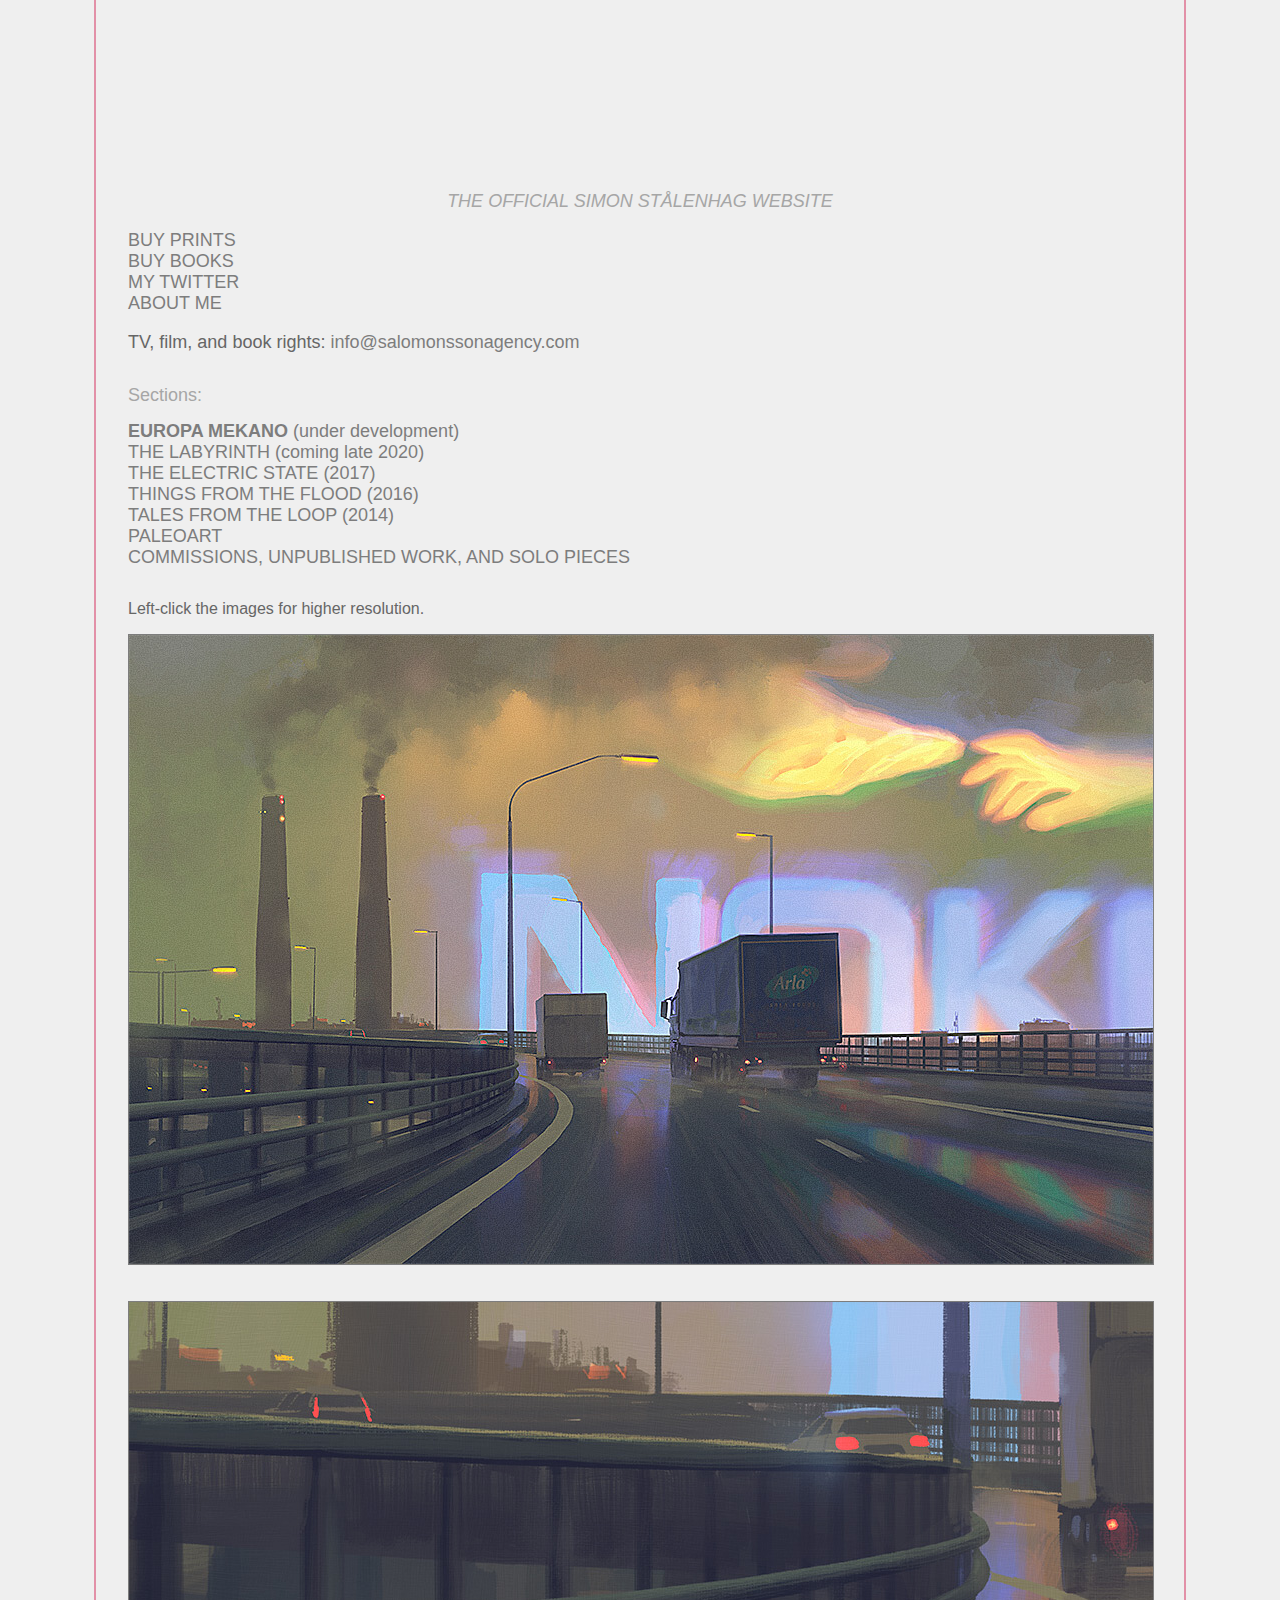
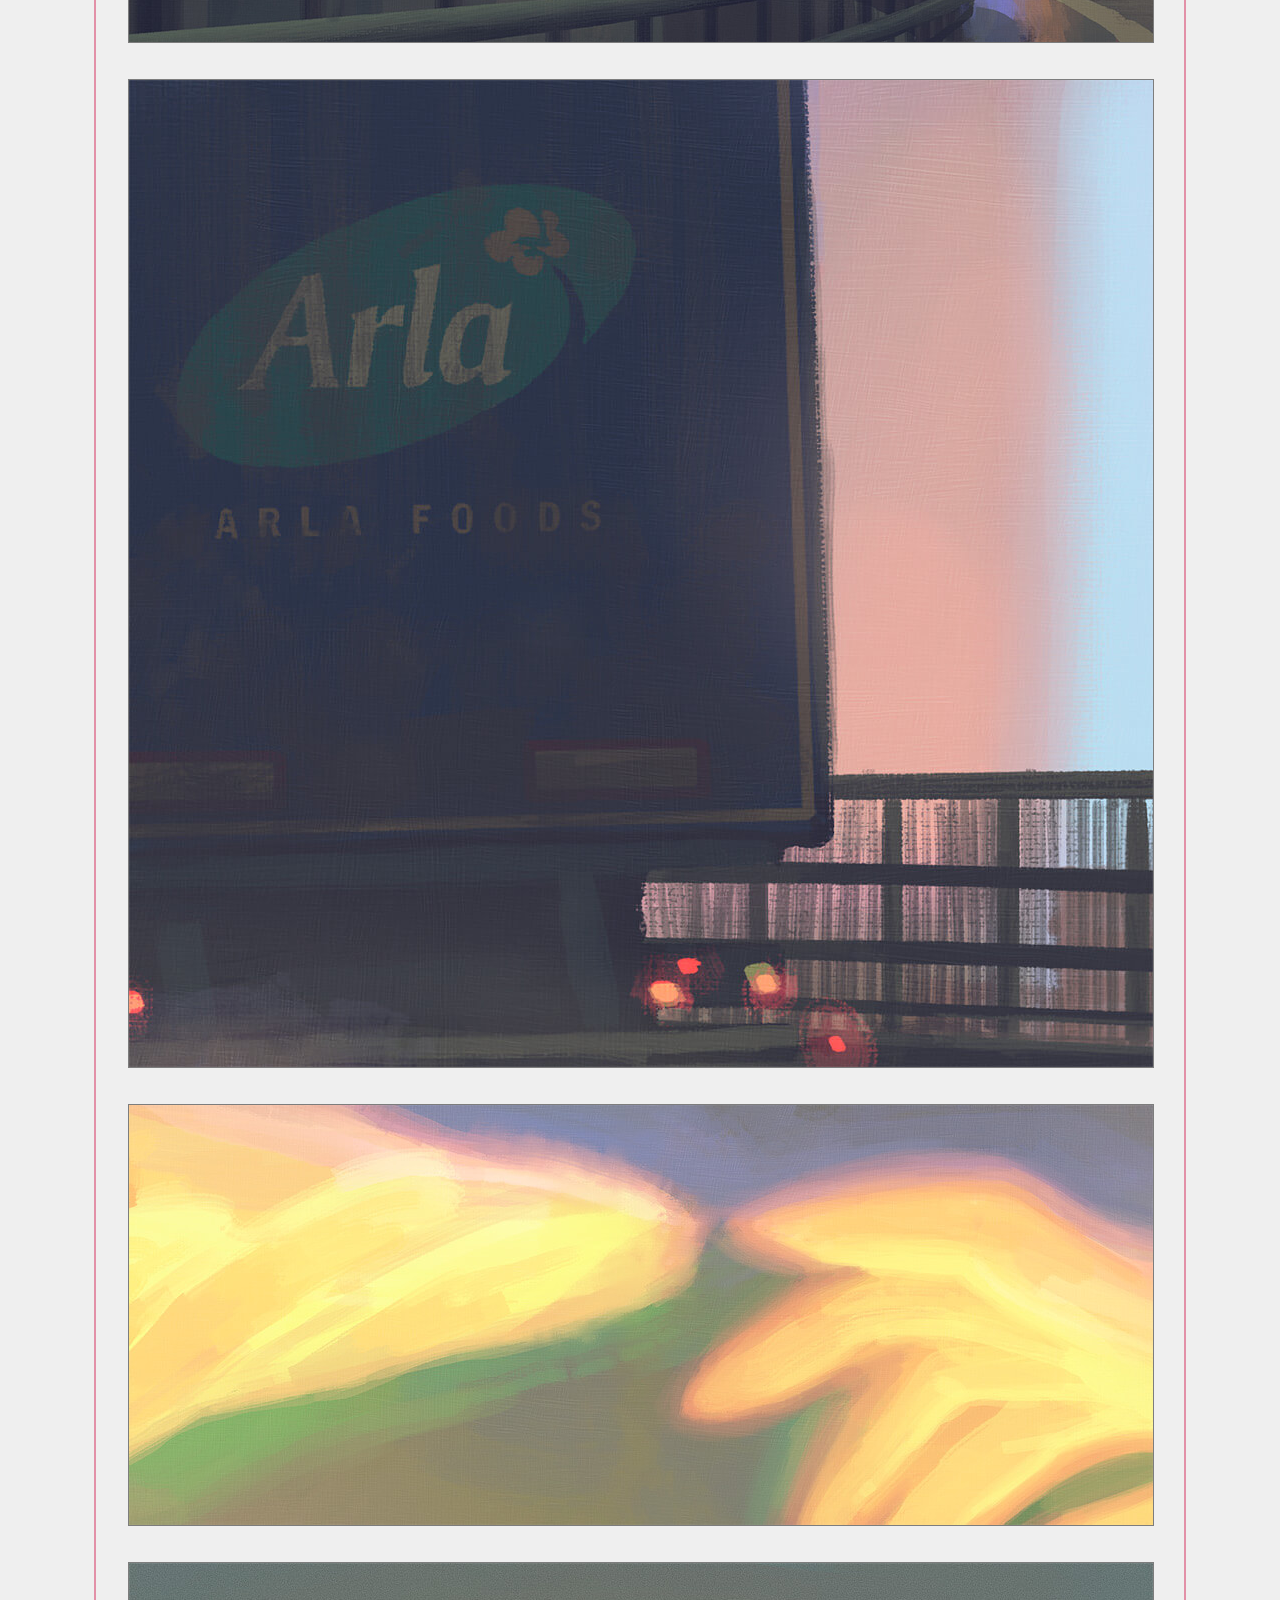
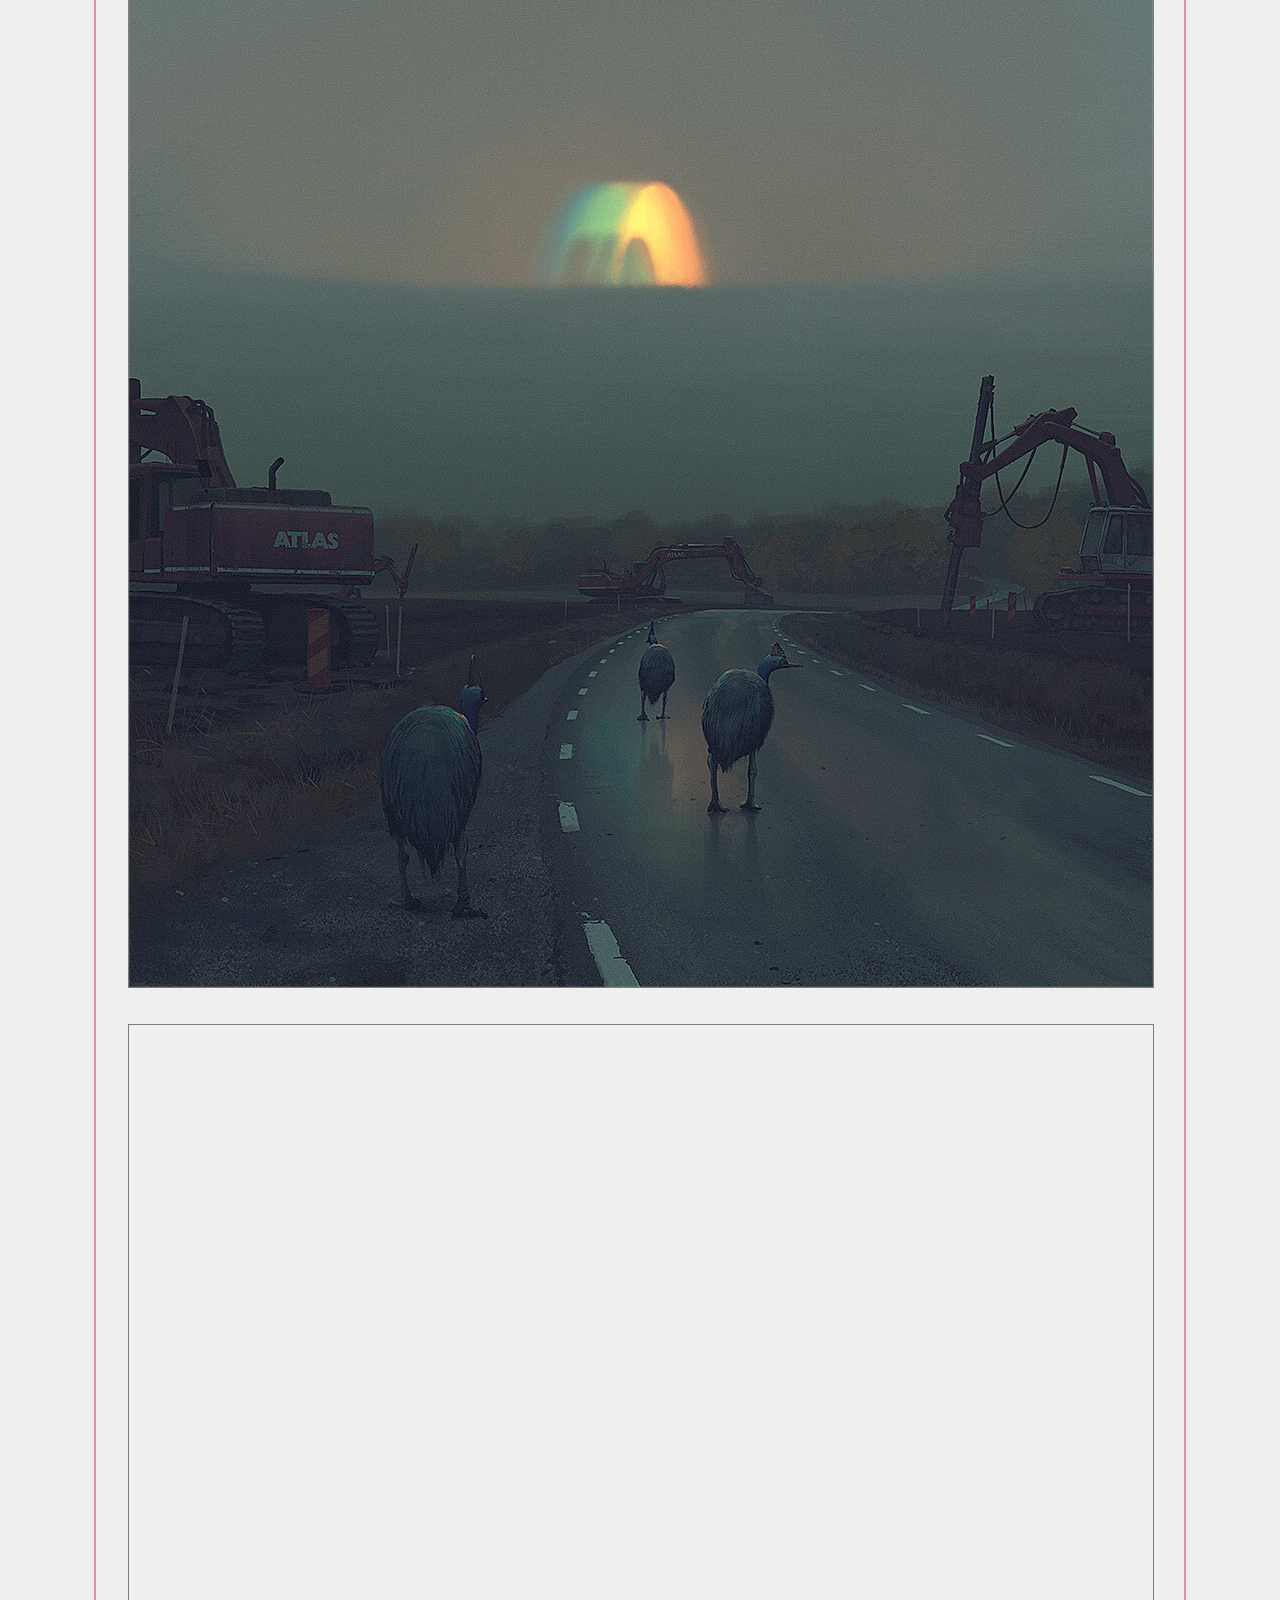
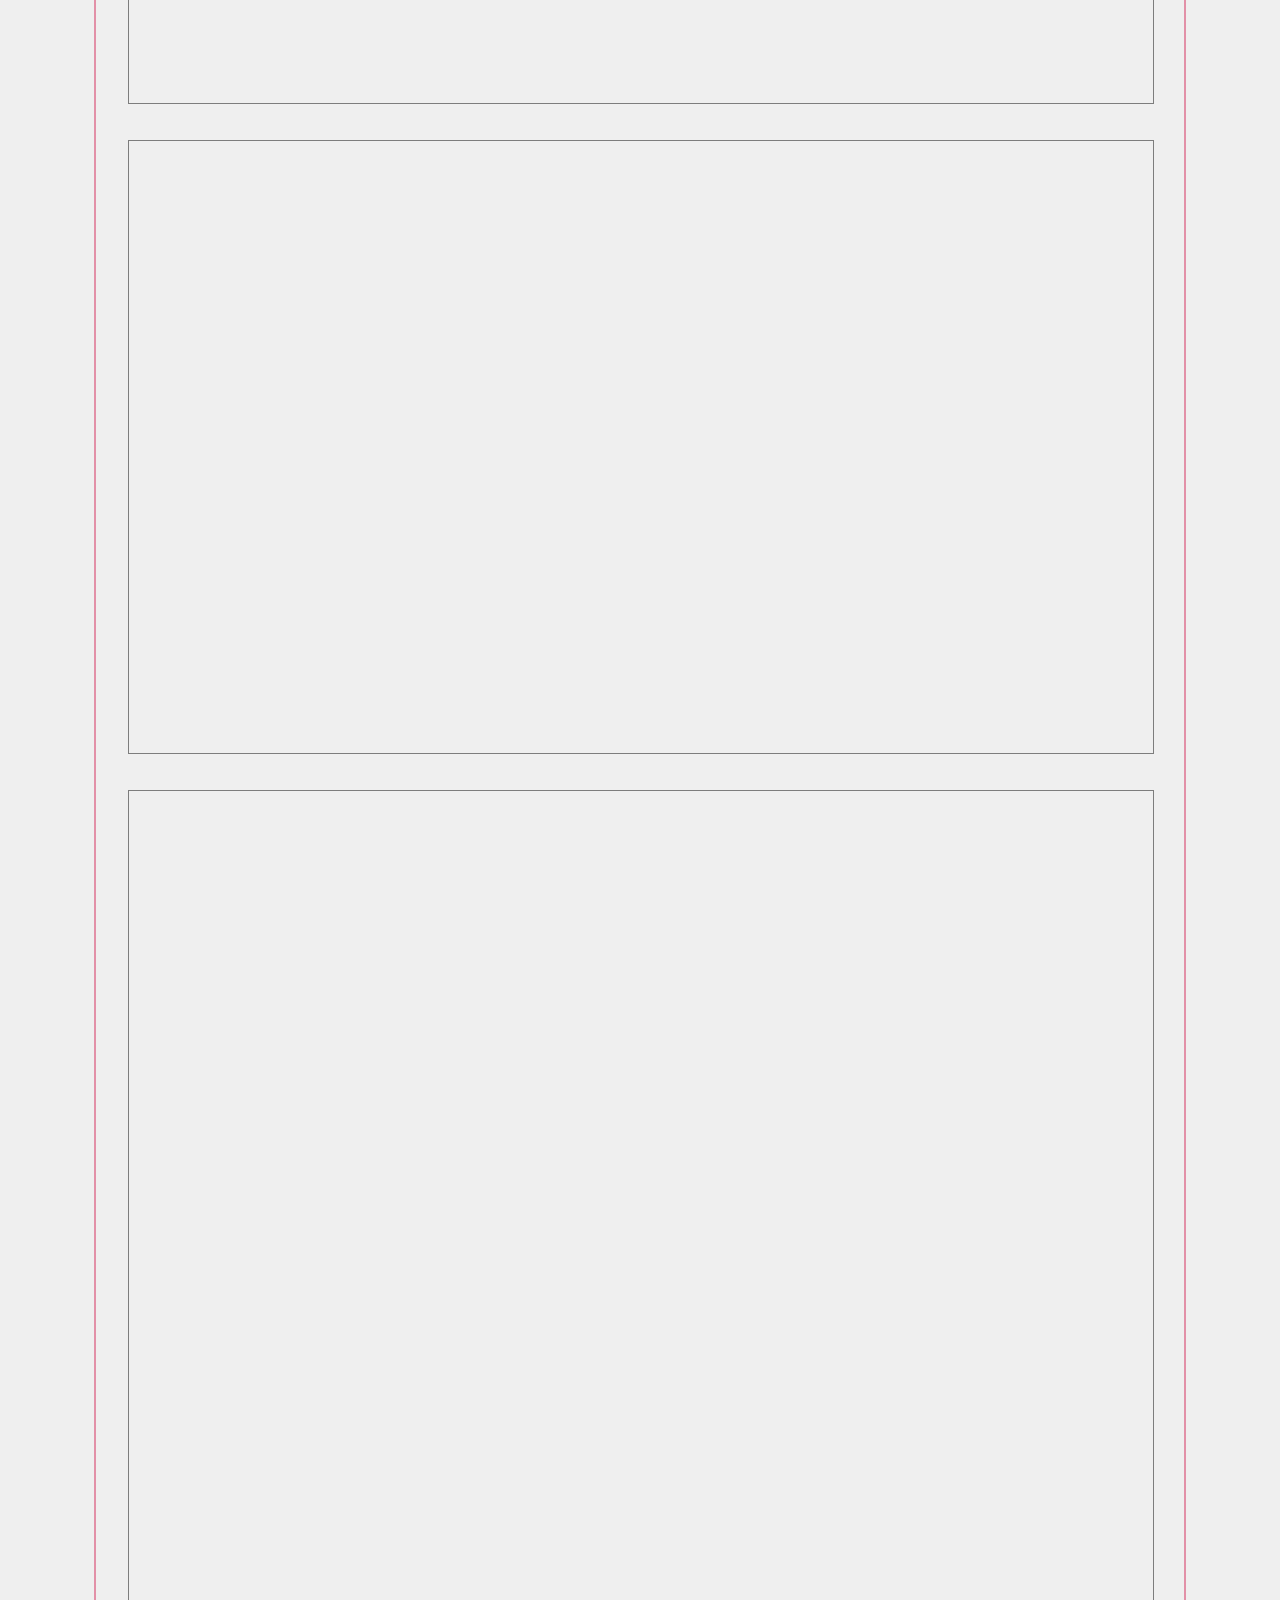
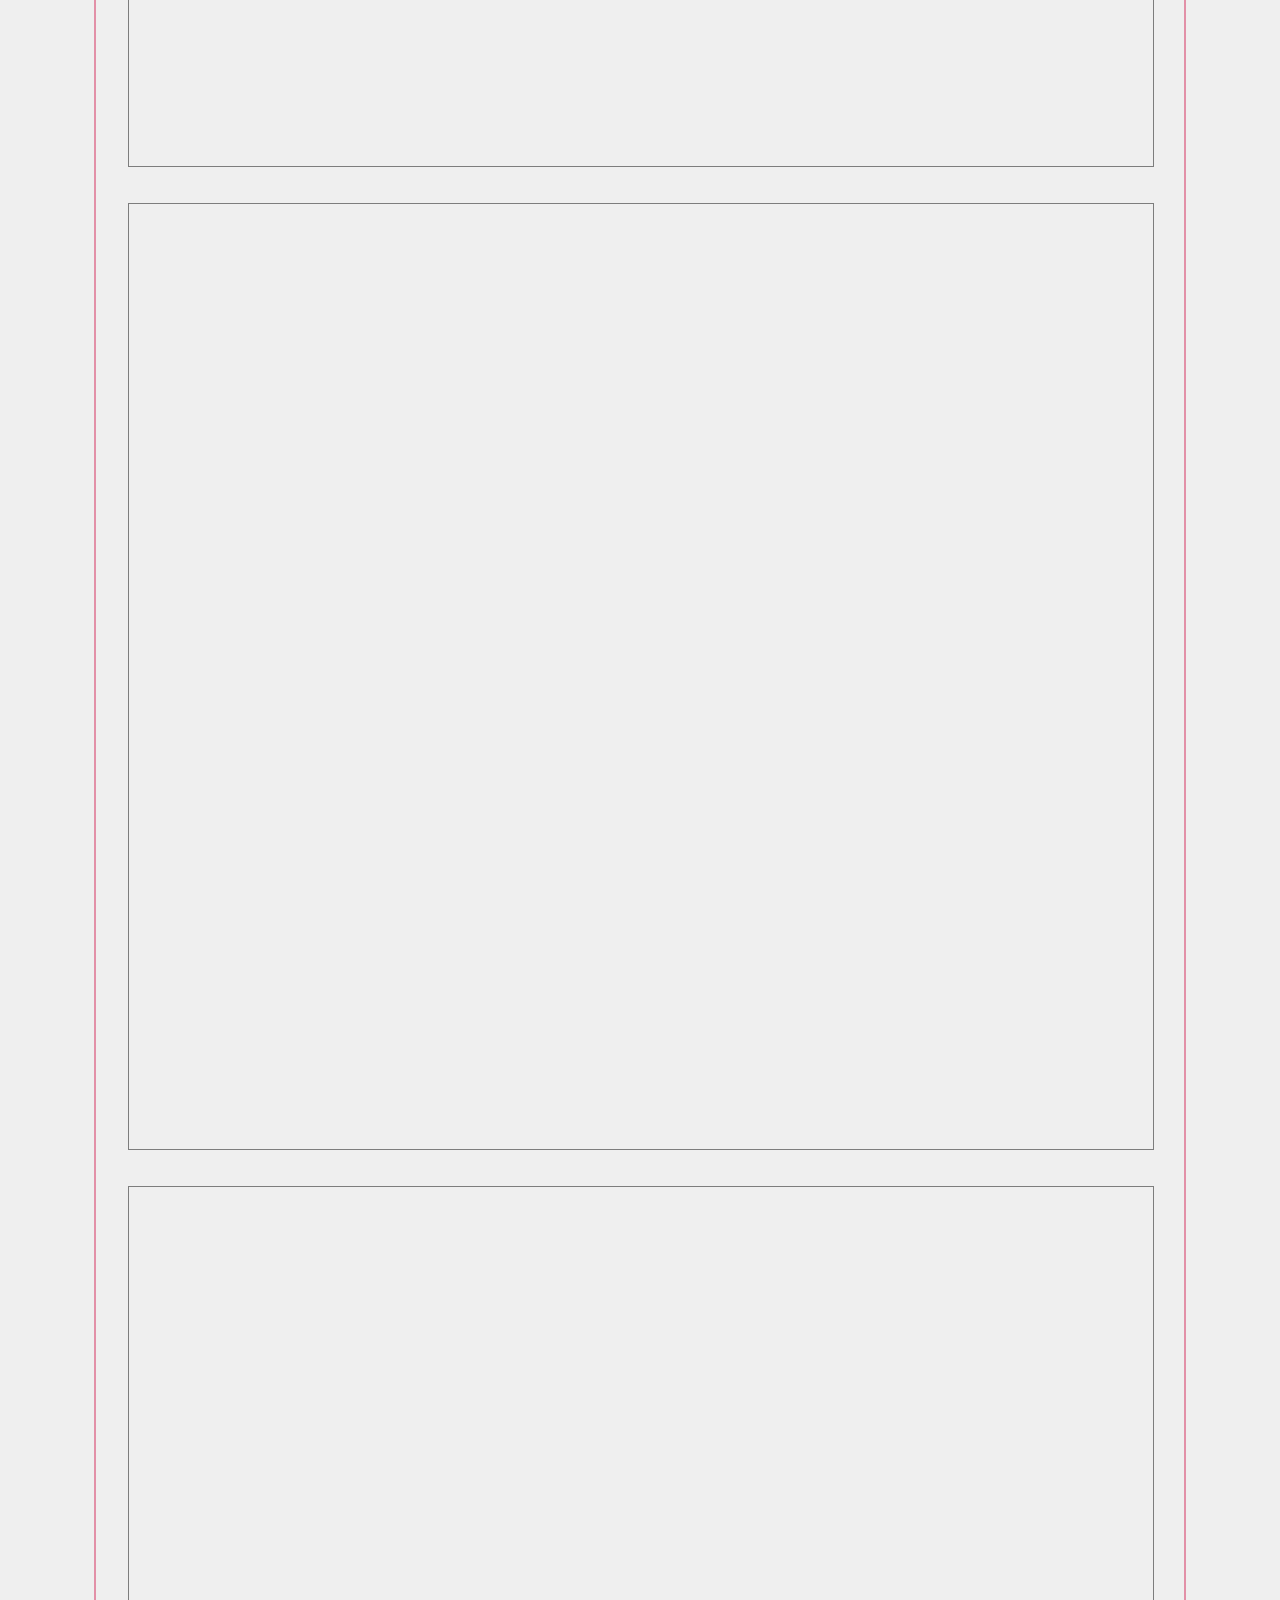
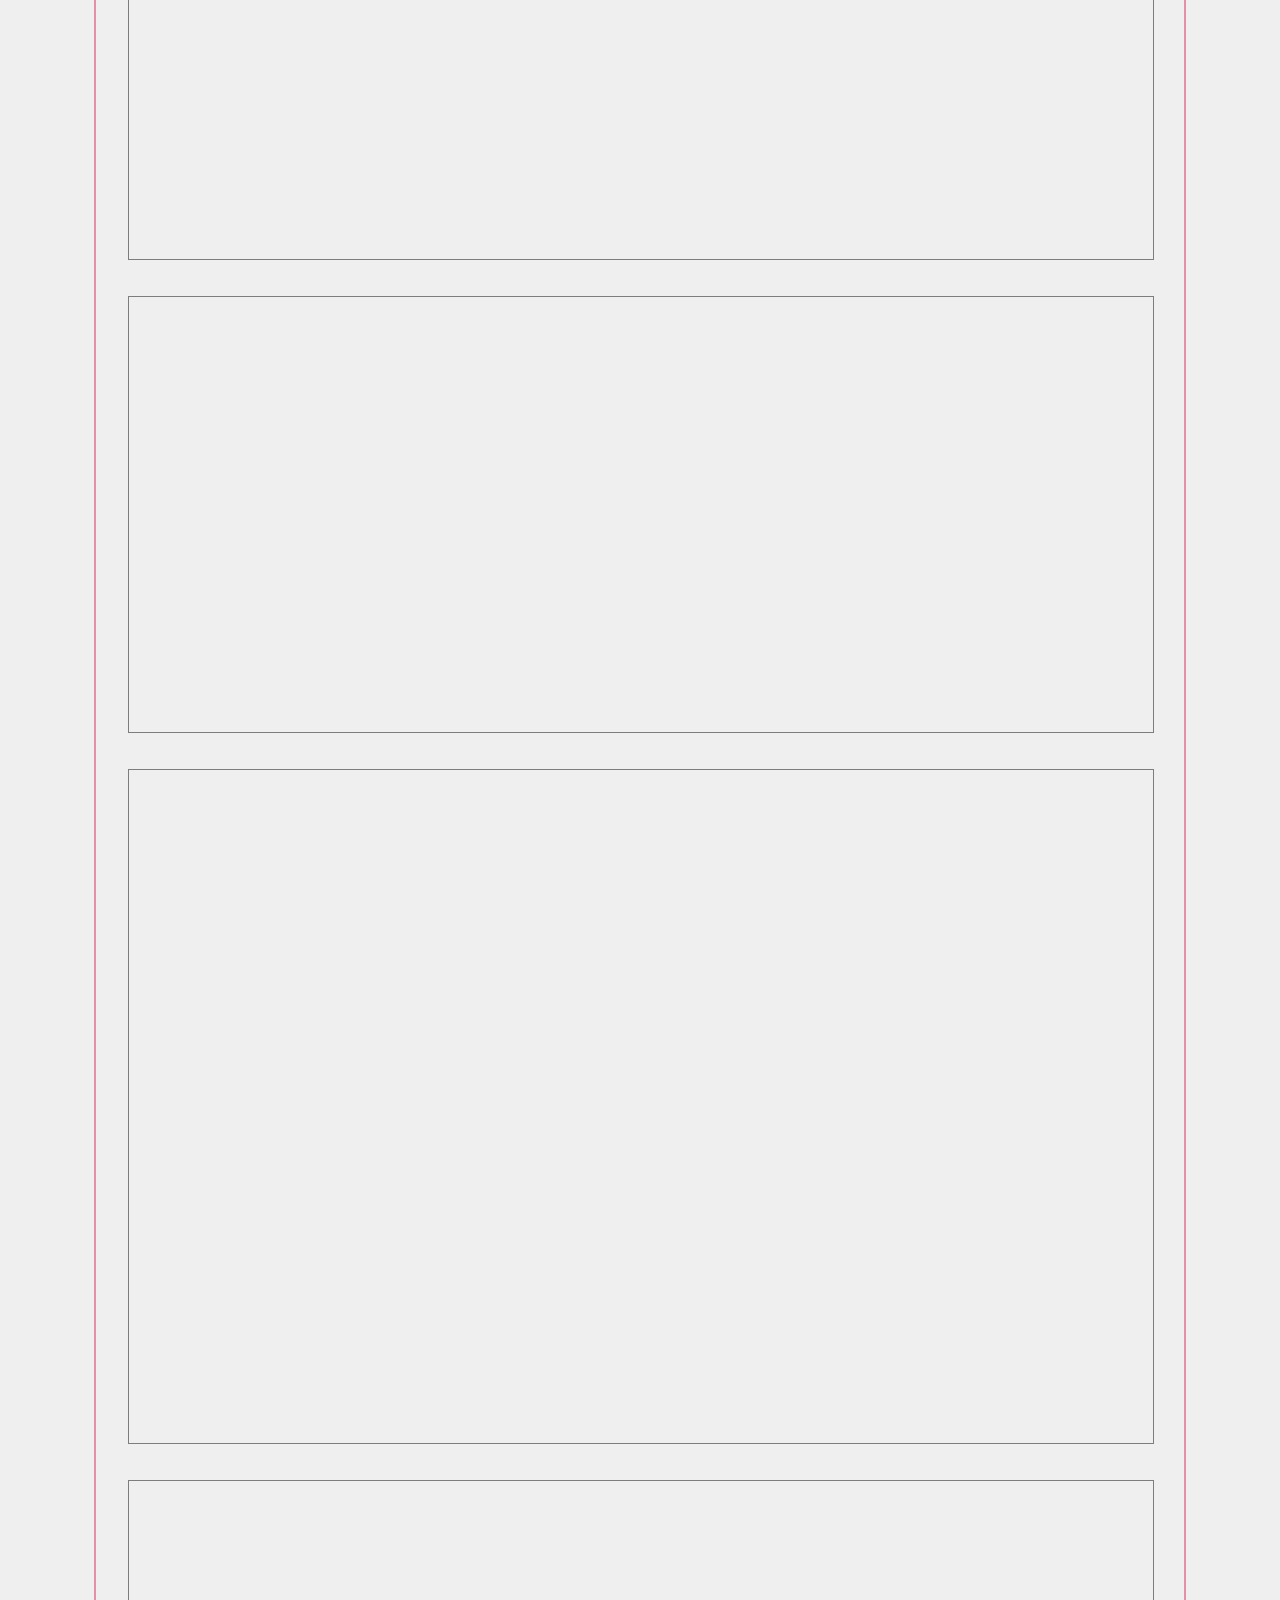
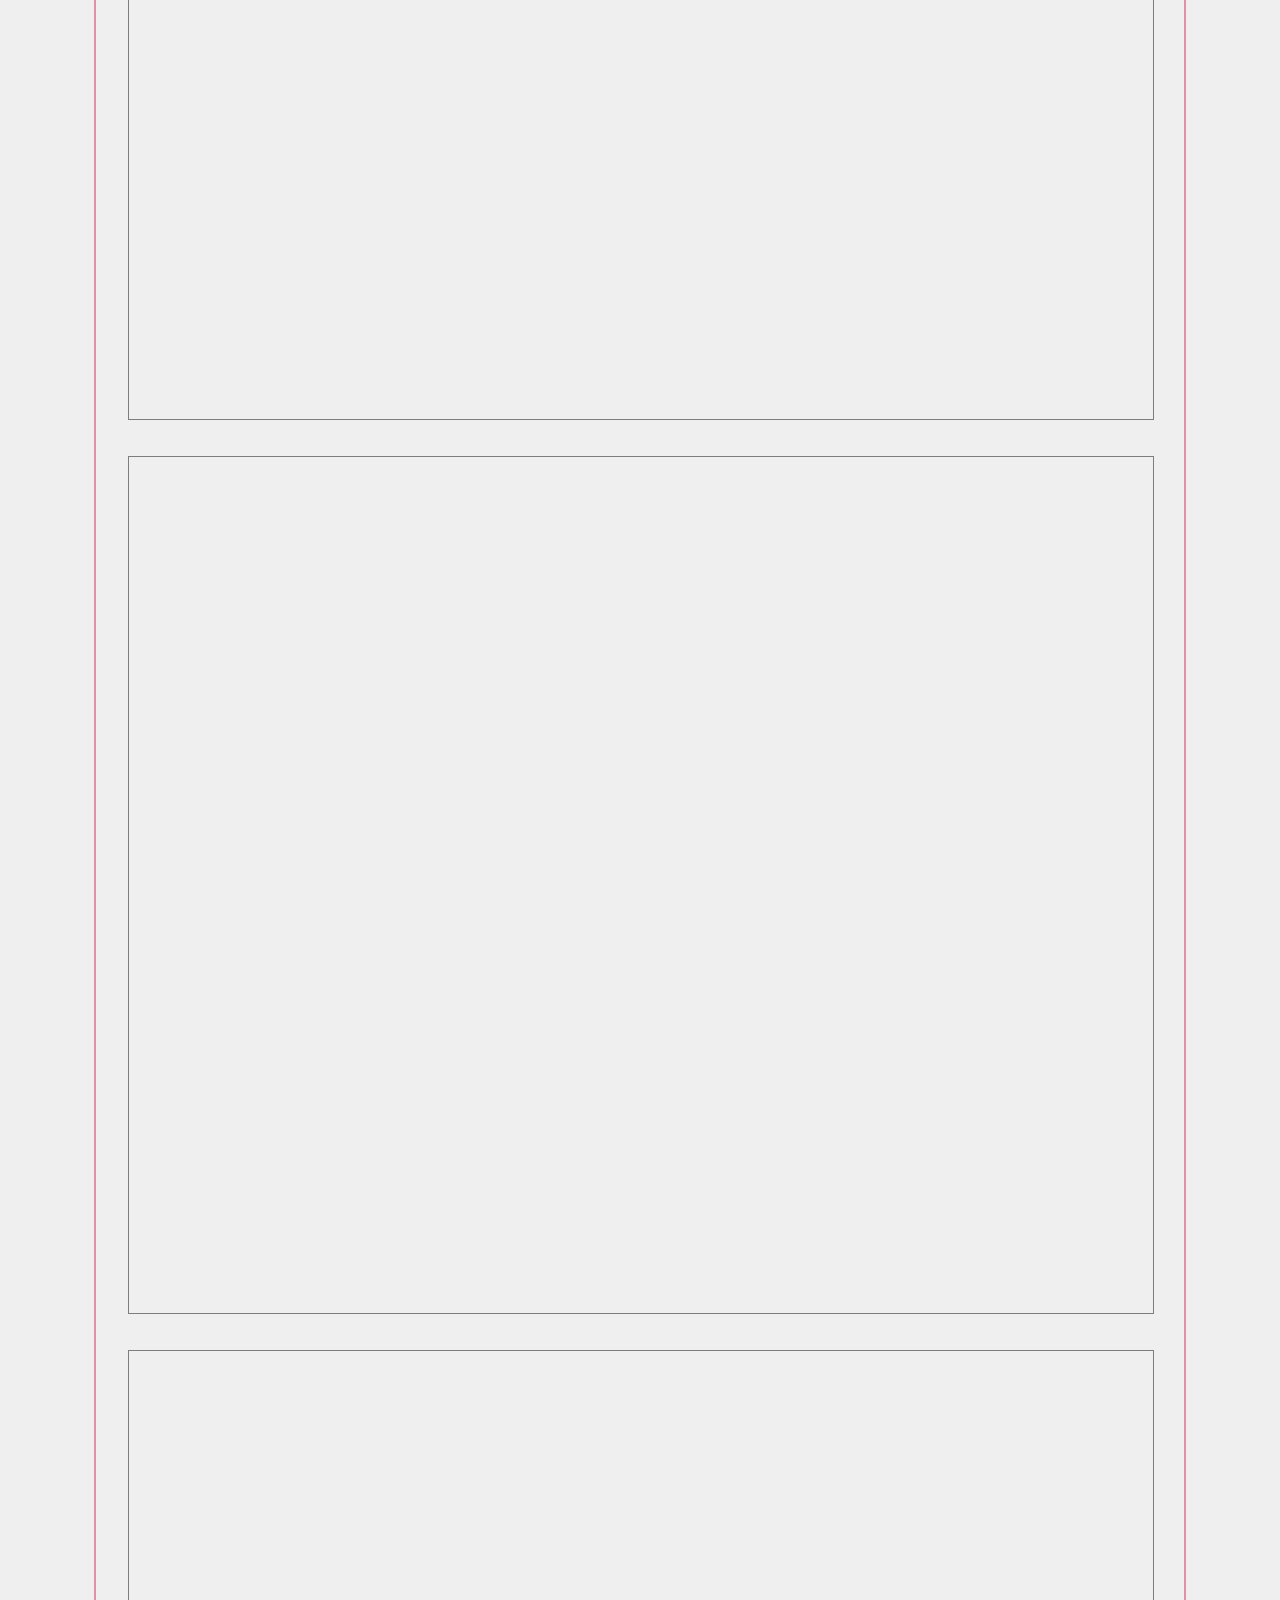
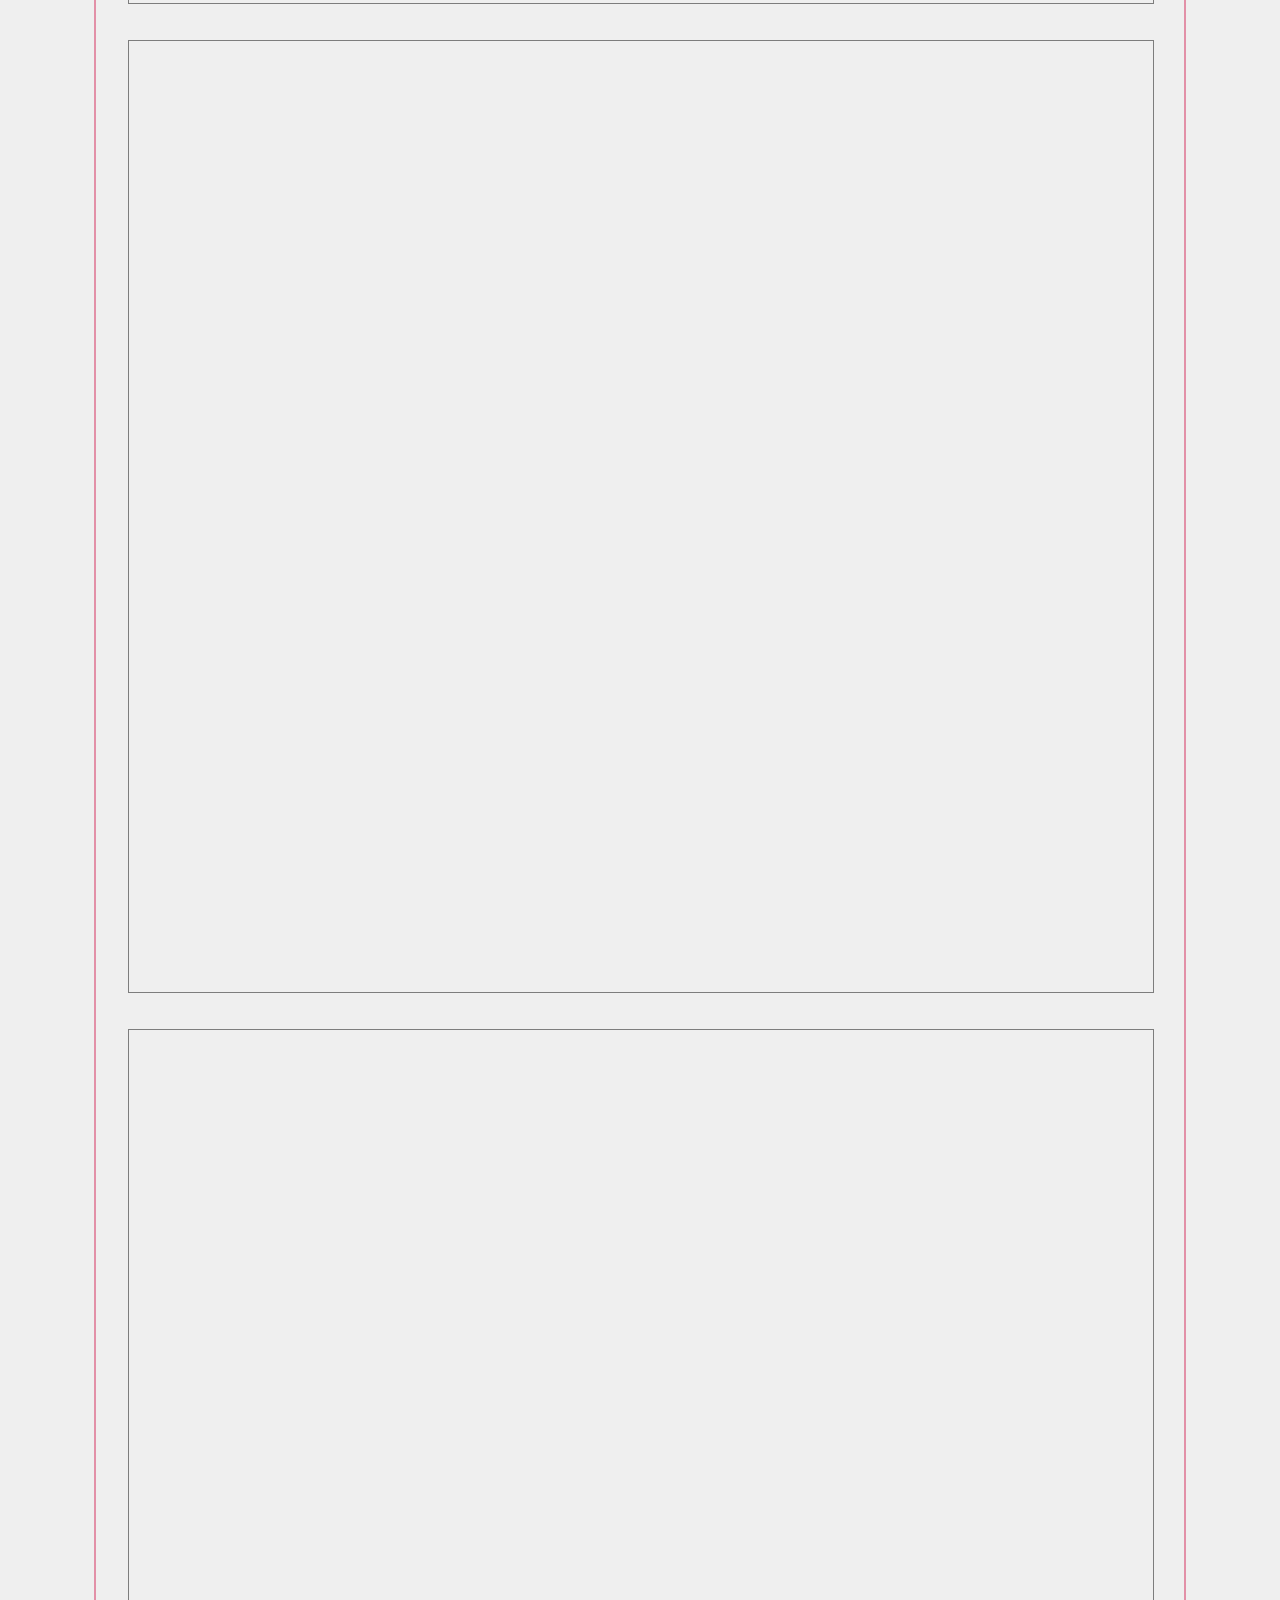
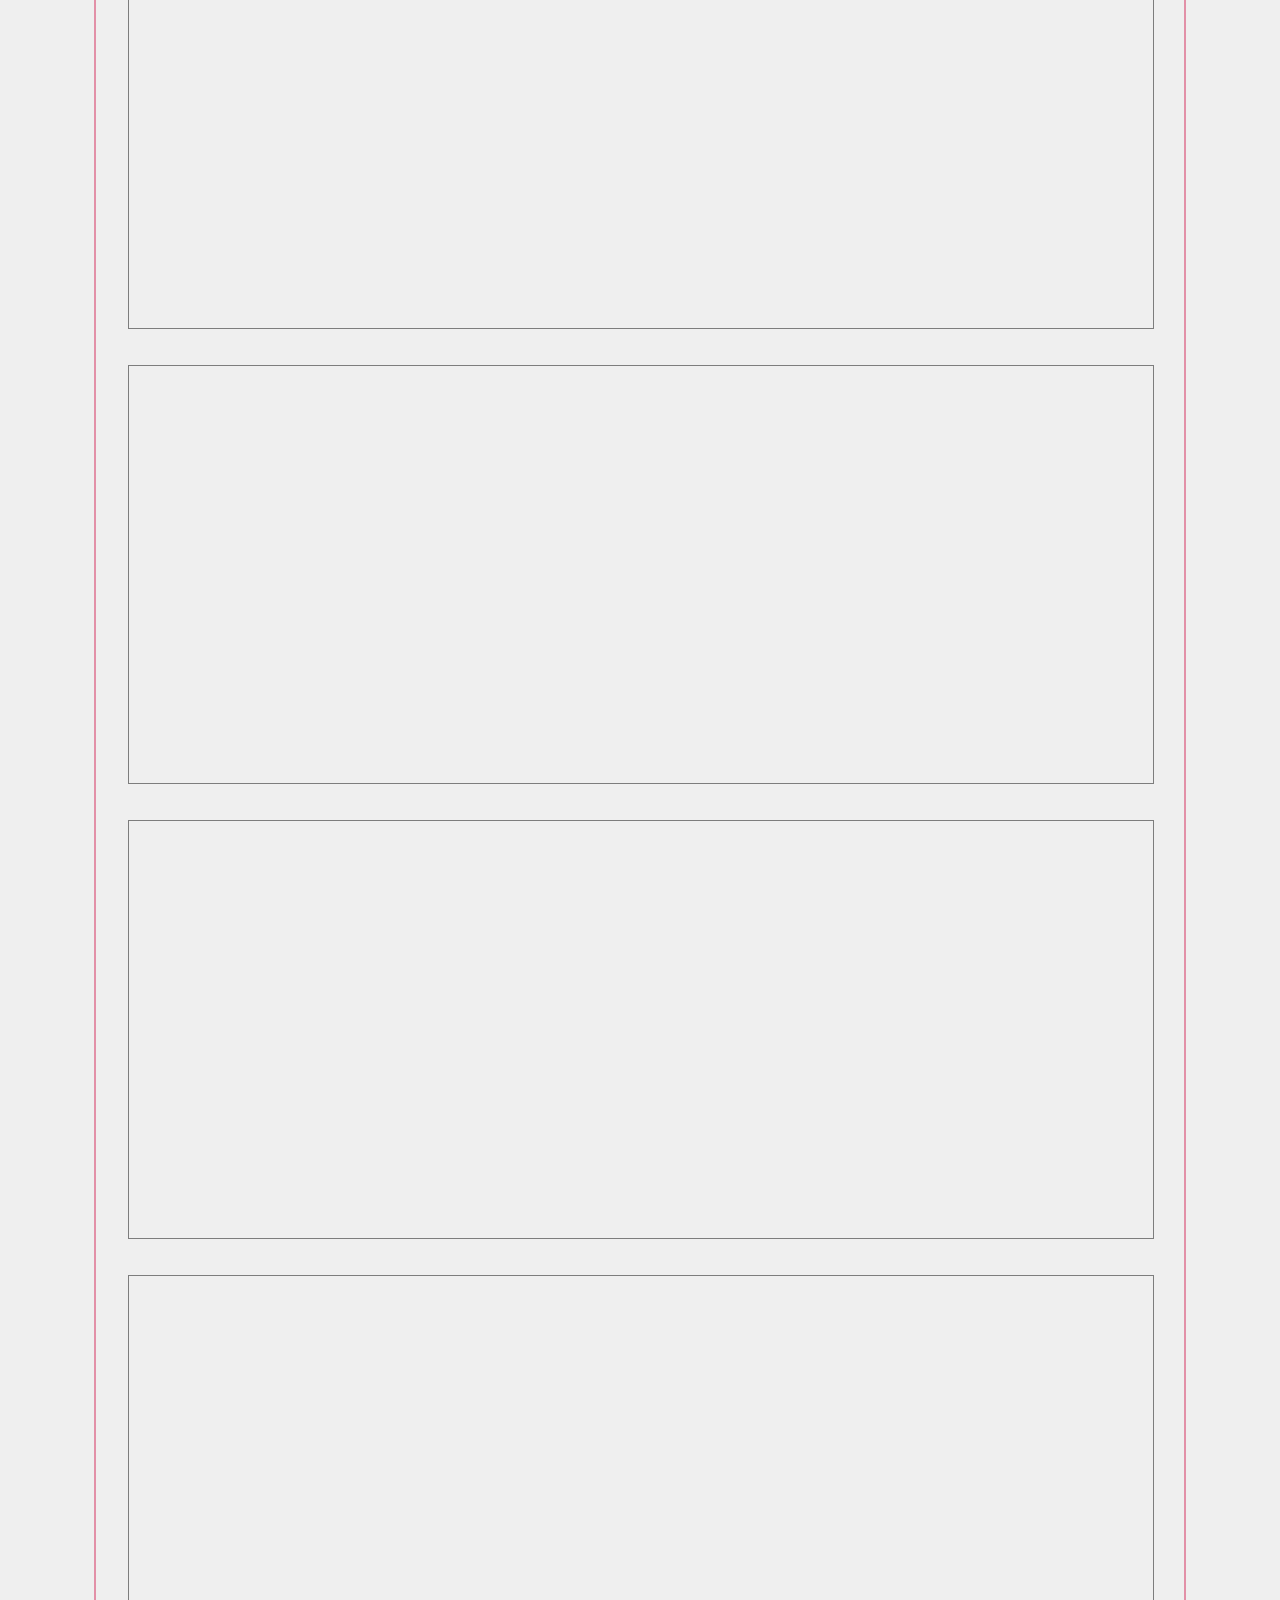
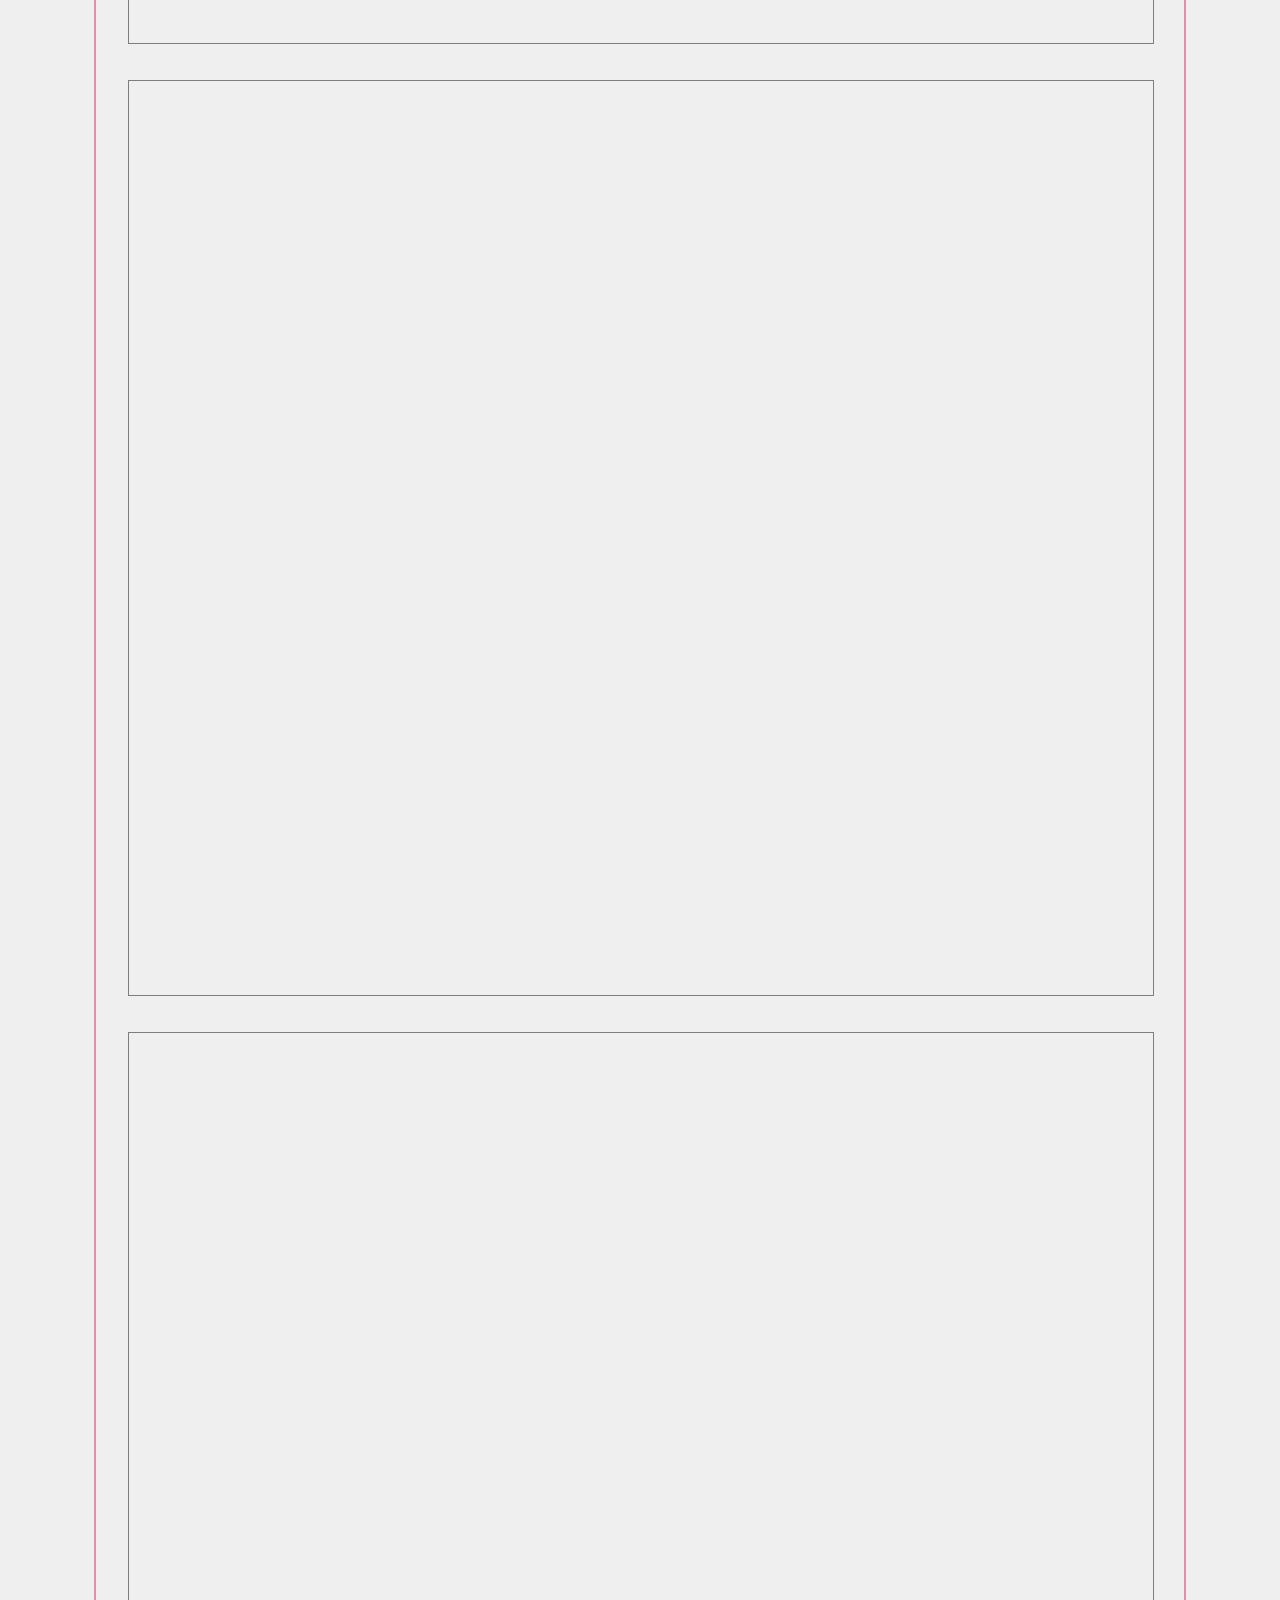
==== 02-html-updated/index.html @ 9bbf3b2d "Rework the HTML, CSS, GIFs to see what lazy-loading, inline stylesheets, and PNGs can do" ====
<!DOCTYPE html>
<html lang="en">
<head>
  <meta charset="UTF-8">
  <meta name="viewport" content="width=device-width, initial-scale=1.0">
  <title>www.simonstalenhag.se</title>
  <style>
/* Element defaults */
html {
  background-color: #efefef;
  background-image: url('../img/bg_wallpaper.png');
  color: #666;
  font-family: Helvetica, "Trebuchet MS", Verdana, Arial;
  font-size: 100%;
}

body {
  max-width: 64rem;
  margin: 0 auto;
  border-style: solid;
  border-color: #e290a7;
  border-width: 0 0.125rem;
  background-color: #efefef;
  padding: 1rem;
}

@media (min-width: 40rem) {
  body {
    padding: 2rem;
  }
}

a {
  text-decoration: none;
}

img {
  max-width: 100%;
  height: auto;
}

figure {
  margin: 0;
  padding: 0;
}

a:link,
a:visited {
  color: #7d7d7d;
}

a:hover {
  color: #e290a7;
}

a:active {
  color: #f93;
}

nav > ul {
  list-style: none;
  padding: 0;
  margin: 0;
}

/* Site header */
body > header > h1 {
  position: relative;
  height: 0;
  padding-top: 20%;
  margin-left: auto;
  margin-right: auto;
}

@media (min-width: calc(582px + 64px + 4px)) {
  body > header > h1 {
    padding-top: 0;
    width: 582px;
    height: 116px;
  }
}

body > header > h1 > a {
  display: block;
  position: absolute;
  top: 50%;
  left: 50%;
  transform: translate(-50%, -50%);
  width: 100%;
  height: 100%;
  max-width: 582px;
  max-height: 116px;
  background-image: url('../img/logo_the_steel_meadow.png');
  background-size: contain;
  background-repeat: no-repeat;
  /* 
    Hide the text for the Logo by using a negative indent,
    and then hiding any overflow.
  */
  text-indent: -999rem;
  overflow: hidden;
  white-space: nowrap;
}

body > header > p {
  margin-top: 1em;
  font-size: 1.125rem;
  font-style: italic;
  color: #a6a6a6;
  text-transform: uppercase;
  text-align: center;
}

/* Navigation */
body > nav {
  font-size: 1.125rem;
}

body > nav .active span {
  font-weight: 700;
}

body > nav small {
  font-size: inherit;
}

#nav_contextual li a,
body > nav a span {
  text-transform: uppercase;
}

#nav_site {
  margin-top: 2rem;
}

#nav_site h2 {
  color: #a6a6a6;
  font-size: 1.125rem;
  font-weight: normal;
}

#nav_site h2::after {
  content: ":";
}

/* Article */
article {
  margin-top: 2rem;
}

/* Footer */
body > footer {
  margin-top: 2rem;
  padding-bottom: 2rem;
}

/* Utility classes */
.a11y {
  /* 
    Hide the element from sighted users,
    but retain its screen-reader and search engine support
  */
  clip: rect(0 0 0 0);
  clip-path: inset(50%);
  height: 1px;
  overflow: hidden;
  position: absolute;
  white-space: nowrap;
  width: 1px;
}

/* Component classes */
.gallery {
  /* 
    A list element such as a `<ul>` or `<ol>` that contains
    many images, one per list-item
  */
  list-style: none;
  padding: 0;
  margin: 0;
}

.gallery li + li {
  margin-top: 1rem;
}

@media (min-width: 40rem) {
  .gallery li + li {
    margin-top: 2rem;
  }
}

.gallery img {
  /* 
    If the `<img>` is wrapped in a link,
    it will inherit the link colour
  */
  border-width: 0.0625rem;
  border-style: solid;
}
  </style>
</head>
<body>

  <header id="the_steel_meadow">
    <h1><a href=".">The Steel Meadow</a></h1>
    <p>The official Simon Stålenhag website</p>
  </header>

  <nav id="nav_contextual" aria-label="Mechandise. More about me.">
    <h2 class="a11y">About Simon Stålenhag</h2>
    <ul>
      <li>
        <a href="http://www.redbubble.com/people/simonstalenhag">
          Buy prints
        </a>
      </li>
      <li>
        <a href="https://www.amazon.com/s/ref=dp_byline_sr_book_1?ie=UTF8&amp;text=Simon+St%C3%A5lenhag&amp;search-alias=books&amp;field-author=Simon+St%C3%A5lenhag&amp;sort=relevancerank">
          Buy books
        </a>
      </li>
      <li>
        <a href="https://twitter.com/simonstalenhag">
          My Twitter
        </a>
      </li>
      <li>
        <a href="http://www.salomonssonagency.se/simon-stalenhag">
          About me
        </a>
      </li>
    </ul>
    <p>
      TV, film, and book rights:
      <a href="mailto:info@salomonssonagency.com">
        info@salomonssonagency.com
      </a>
    </p>
  </nav>

  <nav id="nav_site" aria-label="Site navigation">
    <h2>Sections</h2>
    <ul>
      <li class="active">
        <a href=".">
          <span>Europa Mekano</span>
          <small>(under development)</small>
        </a>
      </li>
      <li>
        <a href="labyrinth.html">
          <span>The Labyrinth</span>
          <small>(coming late 2020)</small>
        </a>
      </li>
      <li>
        <a href="es.html">
          <span>The Electric State</span>
          <small>(2017)</small>
        </a>
      </li>
      <li>
        <a href="tftf.html">
          <span>Things from the flood</span>
          <small>(2016)</small>
        </a>
      </li>
      <li>
        <a href="tftl.html">
          <span>Tales from the loop</span>
          <small>(2014)</small>
        </a>
      </li>
      <li>
        <a href="paleo.html">
          <span>Paleoart</span>
        </a>
      </li>
      <li>
        <a href="other.html">
          <span>Commissions, unpublished work, and solo pieces</span>
        </a>
      </li>
    </ul>
  </nav>

  <main>
    <article>
      <header class="a11y">
        <h2>Gallery: Europa Mekano</h2>
      </header>
      <p>Left-click the images for higher resolution.</p>
      <ul class="gallery">
        <li>
          <a href="bilderbig/ark_overpass_big.jpg">
            <figure>
              <img alt width="1024" height="629" src="bilder/ark_overpass.jpg">
            </figure>
          </a>
        </li>
        <li>
          <a href="bilderbig/ark_overpass_big.jpg">
            <figure>
              <img alt width="1024" height="340" loading="lazy" src="bilder/ark_overpass_detalj.jpg">
            </figure>
          </a>
        </li>
        <li>
          <a href="bilderbig/ark_overpass_big.jpg">
            <figure>
              <img alt width="1024" height="987" loading="lazy" src="bilder/ark_overpass_detalj2.jpg">
            </figure>
          </a>
        </li>
        <li>
          <a href="bilderbig/ark_overpass_big.jpg">
            <figure>
              <img alt width="1024" height="420" loading="lazy" src="bilder/ark_overpass_detalj3.jpg">
            </figure>
          </a> 
        </li>
        <li>
          <a href="bilderbig/ark_bird_big.jpg">
            <figure>
              <img alt width="1024" height="1024" loading="lazy" src="bilder/ark_bird.jpg">
            </figure>
          </a> 
        </li>
        <li>
          <a href="bilderbig/ark_bird_big.jpg">
            <figure>
              <img alt width="1024" height="678" loading="lazy" src="bilder/ark_bird_detalj.jpg">
            </figure>
          </a> 
        </li>
        <li>
          <a href="bilderbig/ark_bird_big.jpg">
            <figure>
              <img alt width="1024" height="612" loading="lazy" src="bilder/ark_bird_detalj2.jpg">
            </figure>
          </a> 
        </li>
        <li>
          <a href="bilderbig/ark_bird_big.jpg">
            <figure>
              <img alt width="1024" height="975" loading="lazy" src="bilder/ark_bird_detalj3.jpg">
            </figure>
          </a> 
        </li>
        <li>
          <a href="bilderbig/ark_pool_big.jpg">
            <figure>
              <img alt width="1024" height="945" loading="lazy" src="bilder/ark_pool.jpg">
            </figure>
          </a>
        </li>
        <li>
          <a href="bilderbig/ark_pool_big.jpg">
            <figure>
              <img alt width="1024" height="672" loading="lazy" src="bilder/ark_pool_detalj.jpg">
            </figure>
          </a>
        </li>
        <li>
          <a href="bilderbig/ark_pool_big.jpg">
            <figure>
              <img alt width="1024" height="435" loading="lazy" src="bilder/ark_pool_detalj2.jpg">
            </figure>
          </a>
        </li>
        <li>
          <a href="bilderbig/ark_pool_big.jpg">
            <figure>
              <img alt width="1024" height="673" loading="lazy" src="bilder/ark_pool_detalj3.jpg">
            </figure>
          </a>
        </li>
        <li>
          <a href="bilderbig/ark_search01_big.jpg">
            <figure>
              <img alt width="1024" height="538" loading="lazy" src="bilder/ark_search01.jpg">
            </figure>
          </a>
        </li>
        <li>
          <a href="bilderbig/ark_search01_big.jpg">
            <figure>
              <img alt width="1024" height="856" loading="lazy" src="bilder/ark_search01_detalj.jpg">
            </figure>
          </a>
        </li>
        <li>
          <a href="bilderbig/ark_search01_big.jpg">
            <figure>
              <img alt width="1024" height="252" loading="lazy" src="bilder/ark_search01_detalj2.jpg">
            </figure>
          </a>
        </li>
        <li>
          <a href="bilderbig/ark_search01_big.jpg">
            <figure>
              <img alt width="1024" height="951" loading="lazy" src="bilder/ark_search01_detalj3.jpg">
            </figure>
          </a>
        </li>
        <li>
          <a href="bilderbig/ark_mechanik_big.jpg">
            <figure>
              <img alt width="1024" height="898" loading="lazy" src="bilder/ark_mechanik.jpg">
            </figure>
          </a>
        </li>
        <li>
          <a href="bilderbig/ark_mechanik_big.jpg">
            <figure>
              <img alt width="1024" height="417" loading="lazy" src="bilder/ark_mechanik_detalj.jpg">
            </figure>
          </a>
        </li>
        <li>
          <a href="bilderbig/ark_mechanik_big.jpg">
            <figure>
              <img alt width="1024" height="417" loading="lazy" src="bilder/ark_mechanik_detalj2.jpg">
            </figure>
          </a>
        </li>
        <li>
          <a href="bilderbig/ark_mechanik_big.jpg">
            <figure>
              <img alt width="1024" height="367" loading="lazy" src="bilder/ark_mechanik_detalj3.jpg">
            </figure>
          </a>
        </li>
        <li>
          <a href="bilderbig/ark_euromek_big.jpg">
            <figure>
              <img alt width="1024" height="914" loading="lazy" src="bilder/ark_euromek.jpg">
            </figure>
          </a>
        </li>
        <li>
          <a href="bilderbig/ark_euromek_big.jpg">
            <figure>
              <img alt width="1024" height="1024" loading="lazy" src="bilder/ark_euromek_detalj.jpg">
            </figure>
          </a>
        </li>
        <li>
          <a href="bilderbig/ark_euromek_big.jpg">
            <figure>
              <img alt width="1024" height="419" loading="lazy" src="bilder/ark_euromek_detalj2.jpg">
            </figure>
          </a>
        </li>
        <li>
          <a href="bilderbig/ark_euromek_big.jpg">
            <figure>
              <img alt width="1024" height="795" loading="lazy" src="bilder/ark_euromek_detalj3.jpg">
            </figure>
          </a>
        </li>
        <li>
          <a href="bilderbig/ark_exit_big.jpg">
            <figure>
              <img alt width="1024" height="915" loading="lazy" src="bilder/ark_exit.jpg">
            </figure>
          </a>
        </li>
        <li>
          <a href="bilderbig/ark_exit_big.jpg">
            <figure>
              <img alt width="1024" height="594" loading="lazy" src="bilder/ark_exit_detalj.jpg">
            </figure>
          </a>
        </li>
        <li>
          <a href="bilderbig/ark_exit_big.jpg">
            <figure>
              <img alt width="1024" height="594" loading="lazy" src="bilder/ark_exit_detalj2.jpg">
            </figure>
          </a>
        </li>
        <li>
          <a href="bilderbig/ark_exit_big.jpg">
            <figure>
              <img alt width="1024" height="594" loading="lazy" src="bilder/ark_exit_detalj3.jpg">
            </figure>
          </a>
        </li>
        <li>
          <a href="bilderbig/ark_tess_big.jpg">
            <figure>
              <img alt width="1024" height="973" loading="lazy" src="bilder/ark_tess.jpg">
            </figure>
          </a>
        </li>
        <li>
          <a href="bilderbig/ark_tess_big.jpg">
            <figure>
              <img alt width="1024" height="521" loading="lazy" src="bilder/ark_tess_detalj.jpg">
            </figure>
          </a>
        </li>
        <li>
          <a href="bilderbig/ark_tess_big.jpg">
            <figure>
              <img alt width="1024" height="521" loading="lazy" src="bilder/ark_tess_detalj2.jpg">
            </figure>
          </a>
        </li>
        <li>
          <a href="bilderbig/ark_tess_big.jpg">
            <figure>
              <img alt width="1024" height="834" loading="lazy" src="bilder/ark_tess_detalj3.jpg">
            </figure>
          </a>
        </li>
        <li>
          <a href="bilderbig/ark_bryggan_big.jpg">
            <figure>
              <img alt width="1024" height="914" loading="lazy" src="bilder/ark_bryggan.jpg">
            </figure>
          </a>
        </li>
        <li>
          <a href="bilderbig/ark_bryggan_big.jpg">
            <figure>
              <img alt width="1024" height="457" loading="lazy" src="bilder/ark_bryggan_detalj.jpg">
            </figure>
          </a>
        </li>
        <li>
          <a href="bilderbig/ark_bryggan_big.jpg">
            <figure>
              <img alt width="1024" height="457" loading="lazy" src="bilder/ark_bryggan_detalj2.jpg">
            </figure>
          </a>
        </li>
        <li>
          <a href="bilderbig/ark_bryggan_big.jpg">
            <figure>
              <img alt width="1024" height="457" loading="lazy" src="bilder/ark_bryggan_detalj3.jpg">
            </figure>
          </a>
        </li>
        <li>
          <a href="bilderbig/ark_patrol_big.jpg">
            <figure>
              <img alt width="1024" height="914" loading="lazy" src="bilder/ark_patrol.jpg">
            </figure>
          </a>
        </li>
        <li>
          <a href="bilderbig/ark_patrol_big.jpg">
            <figure>
              <img alt width="1024" height="496" loading="lazy" src="bilder/ark_patrol_detalj.jpg">
            </figure>
          </a>
        </li>
        <li>
          <a href="bilderbig/ark_patrol_big.jpg">
            <figure>
              <img alt width="1024" height="927" loading="lazy" src="bilder/ark_patrol_detalj2.jpg">
            </figure>
          </a>
        </li>
        <li>
          <a href="bilderbig/ark_patrol_big.jpg">
            <figure>
              <img alt width="1024" height="286" loading="lazy" src="bilder/ark_patrol_detalj3.jpg">
            </figure>
          </a>
        </li>
        <li>
          <a href="bilderbig/ark_schiffer_big.jpg">
            <figure>
              <img alt width="1024" height="1024" loading="lazy" src="bilder/ark_schiffer.jpg">
            </figure>
          </a>
        </li>
        <li>
          <a href="bilderbig/ark_schiffer_big.jpg">
            <figure>
              <img alt width="1024" height="1024" loading="lazy" src="bilder/ark_schiffer_detalj.jpg">
            </figure>
          </a>
        </li>
        <li>
          <a href="bilderbig/ark_schiffer_big.jpg">
            <figure>
              <img alt width="1024" height="414" loading="lazy" src="bilder/ark_schiffer_detalj2.jpg">
            </figure>
          </a>
        </li>
        <li>
          <a href="bilderbig/ark_schiffer_big.jpg">
            <figure>
              <img alt width="1024" height="843" loading="lazy" src="bilder/ark_schiffer_detalj3.jpg">
            </figure>
          </a>
        </li>
        <li>
          <a href="bilderbig/ark_thule_big.jpg">
            <figure>
              <img alt width="1024" height="1024" loading="lazy" src="bilder/ark_thule.jpg">
            </figure>
          </a>
        </li>
        <li>
          <a href="bilderbig/ark_thule_big.jpg">
            <figure>
              <img alt width="1024" height="983" loading="lazy" src="bilder/ark_thule_detalj.jpg">
            </figure>
          </a>
        </li>
        <li>
          <a href="bilderbig/ark_thule_big.jpg">
            <figure>
              <img alt width="1024" height="511" loading="lazy" src="bilder/ark_thule_detalj2.jpg">
            </figure>
          </a>
        </li>
        <li>
          <a href="bilderbig/ark_thule_big.jpg">
            <figure>
              <img alt width="1024" height="799" loading="lazy" src="bilder/ark_thule_detalj3.jpg">
            </figure>
          </a>
        </li>
        <li>
          <a href="bilderbig/ark_falt_big.jpg">
            <figure>
              <img alt width="1024" height="512" loading="lazy" src="bilder/ark_falt.jpg">
            </figure>
          </a>
        </li>
        <li>
          <a href="bilderbig/ark_falt_big.jpg">
            <figure>
              <img alt width="1024" height="220" loading="lazy" src="bilder/ark_falt_detalj.jpg">
            </figure>
          </a>
        </li>
        <li>
          <a href="bilderbig/ark_falt_big.jpg">
            <figure>
              <img alt width="1024" height="321" loading="lazy" src="bilder/ark_falt_detalj2.jpg">
            </figure>
          </a>
        </li>
        <li>
          <a href="bilderbig/ark_falt_big.jpg">
            <figure>
              <img alt width="1024" height="229" loading="lazy" src="bilder/ark_falt_detalj3.jpg">
            </figure>
          </a>
        </li>
        <li>
          <a href="bilderbig/ark_hallsta_big.jpg">
            <figure>
              <img alt width="1024" height="512" loading="lazy" src="bilder/ark_hallsta.jpg">
            </figure>
          </a>
        </li>
        <li>
          <a href="bilderbig/ark_hallsta_big.jpg">
            <figure>
              <img alt width="1024" height="512" loading="lazy" src="bilder/ark_hallsta_detalj.jpg">
            </figure>
          </a>
        </li>
        <li>
          <a href="bilderbig/ark_hallsta_big.jpg">
            <figure>
              <img alt width="1024" height="658" loading="lazy" src="bilder/ark_hallsta_detalj2.jpg">
            </figure>
          </a>
        </li>
        <li>
          <a href="bilderbig/ark_hallsta_big.jpg">
            <figure>
              <img alt width="1024" height="512" loading="lazy" src="bilder/ark_hallsta_detalj3.jpg">
            </figure>
          </a>
        </li>
      </ul>
    </article>
  </main>

  <footer>
    <a href="#the_steel_meadow">Back to top

    </a>
  </footer>

</body>
</html>
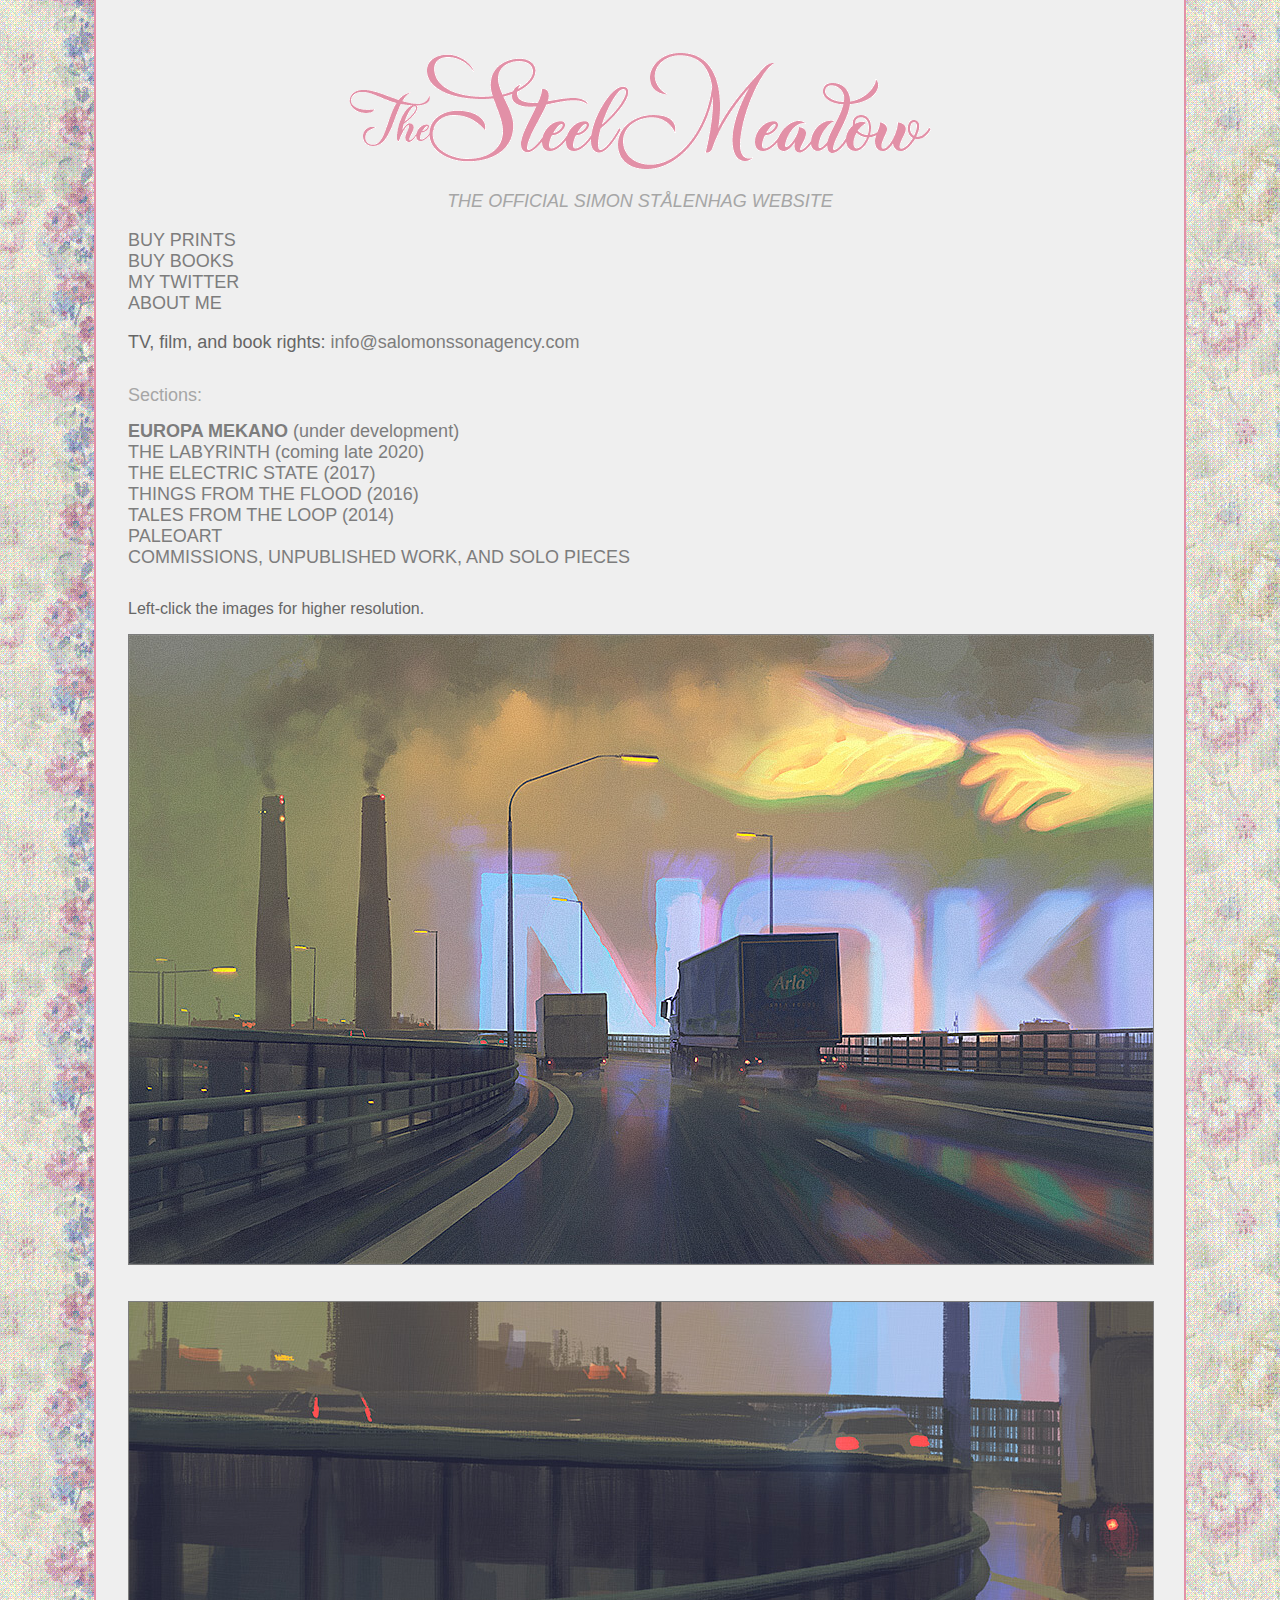
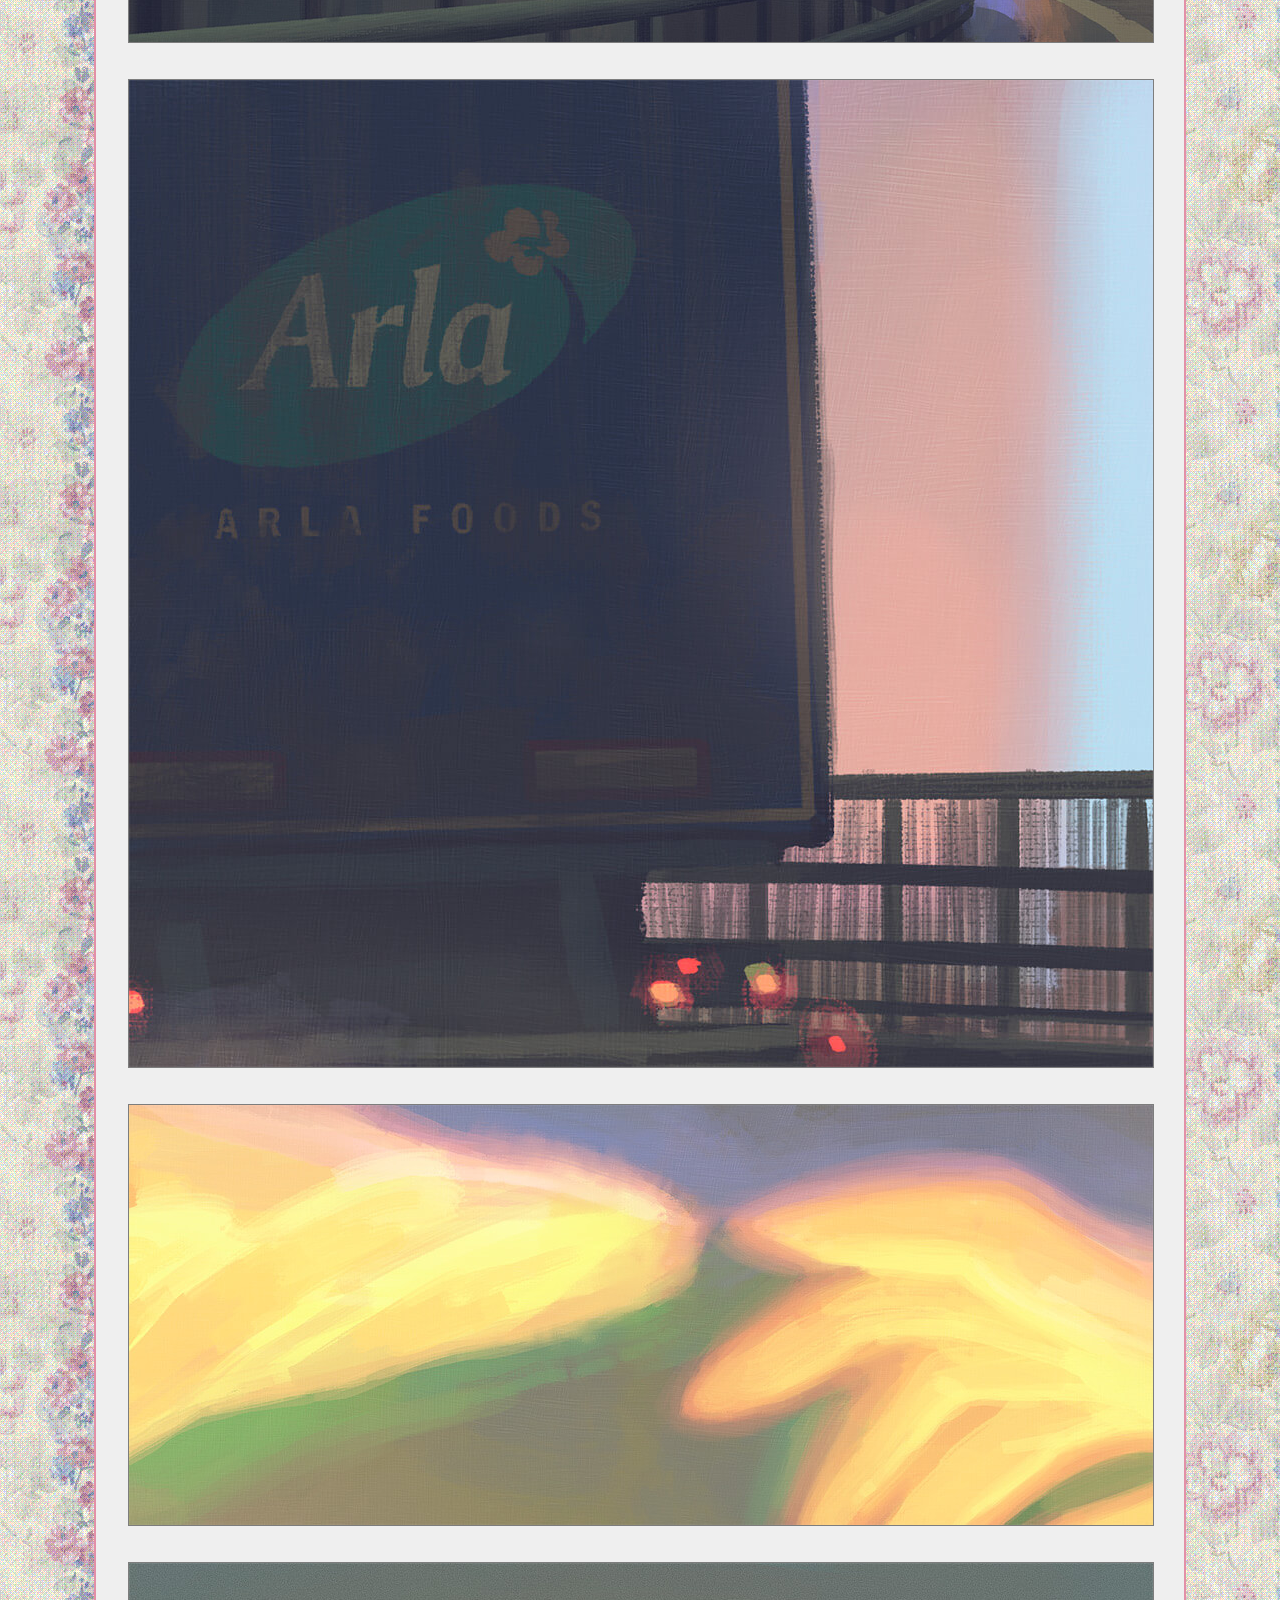
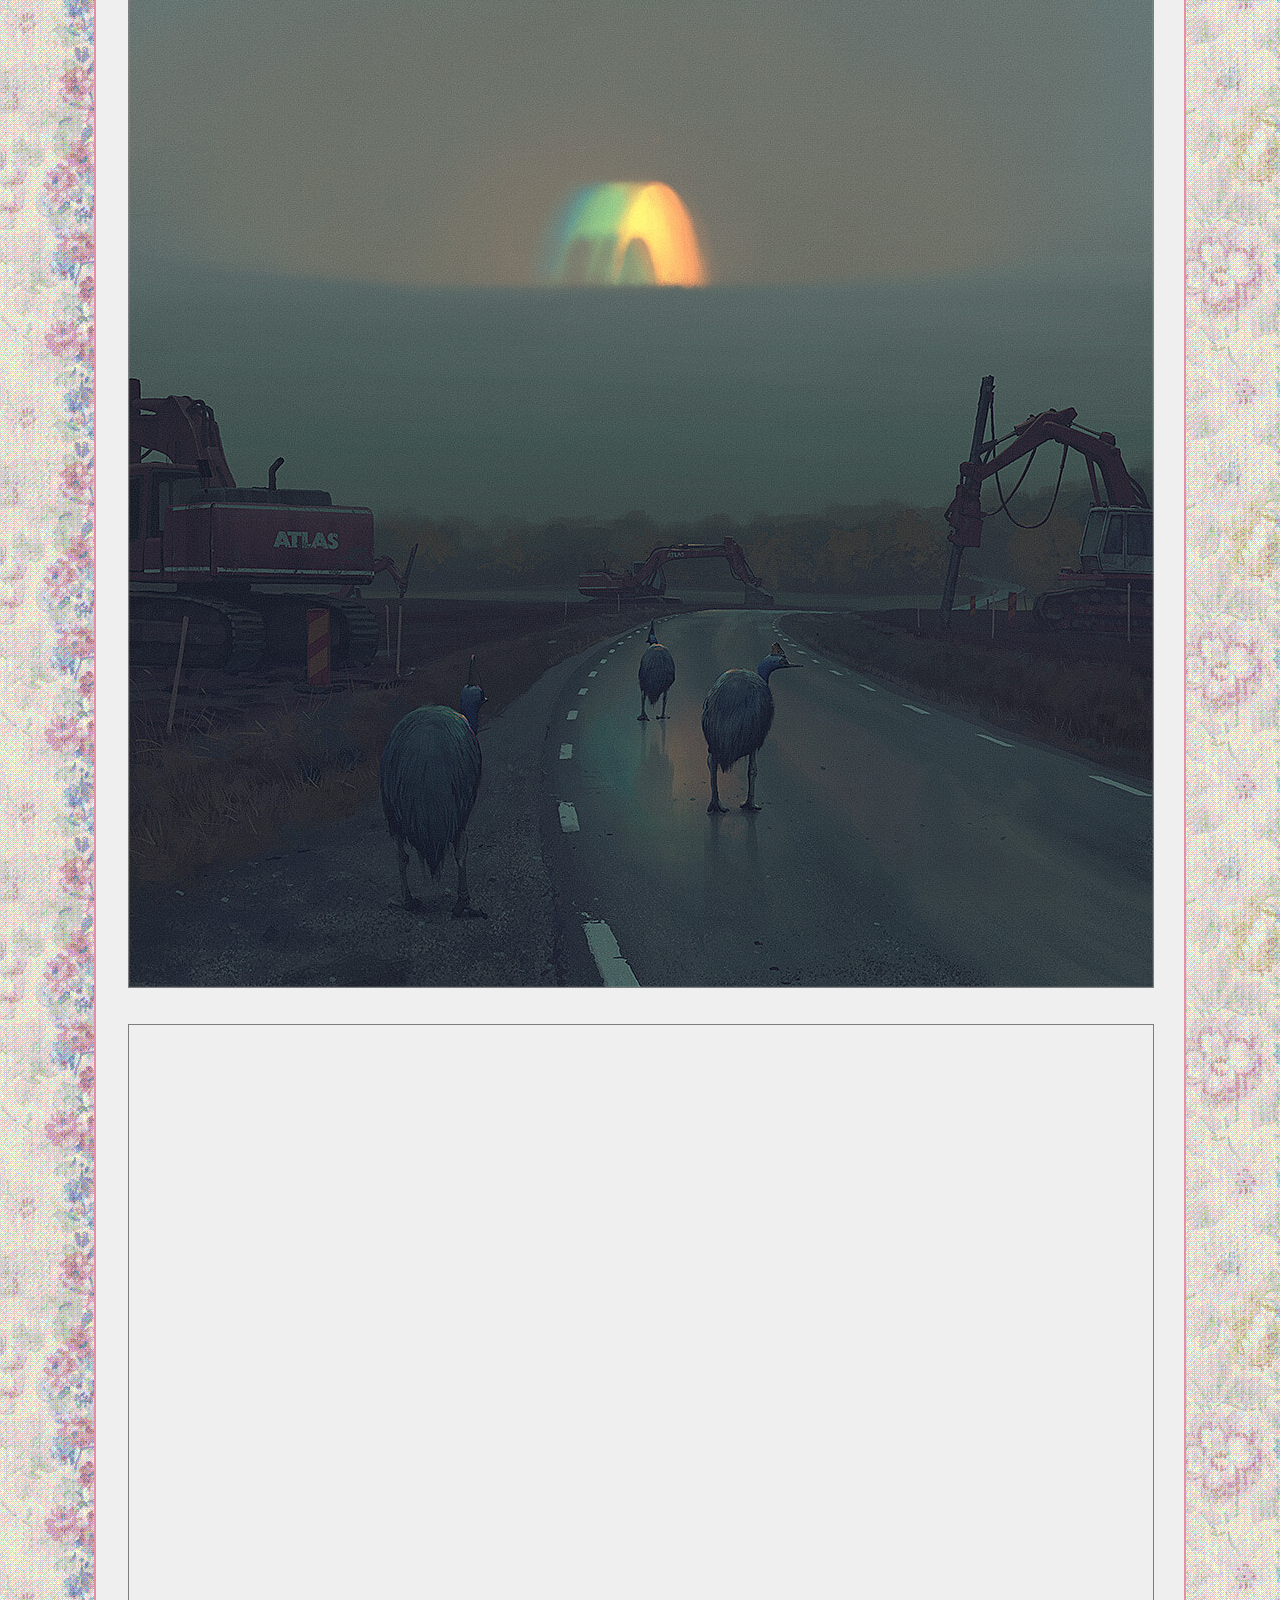
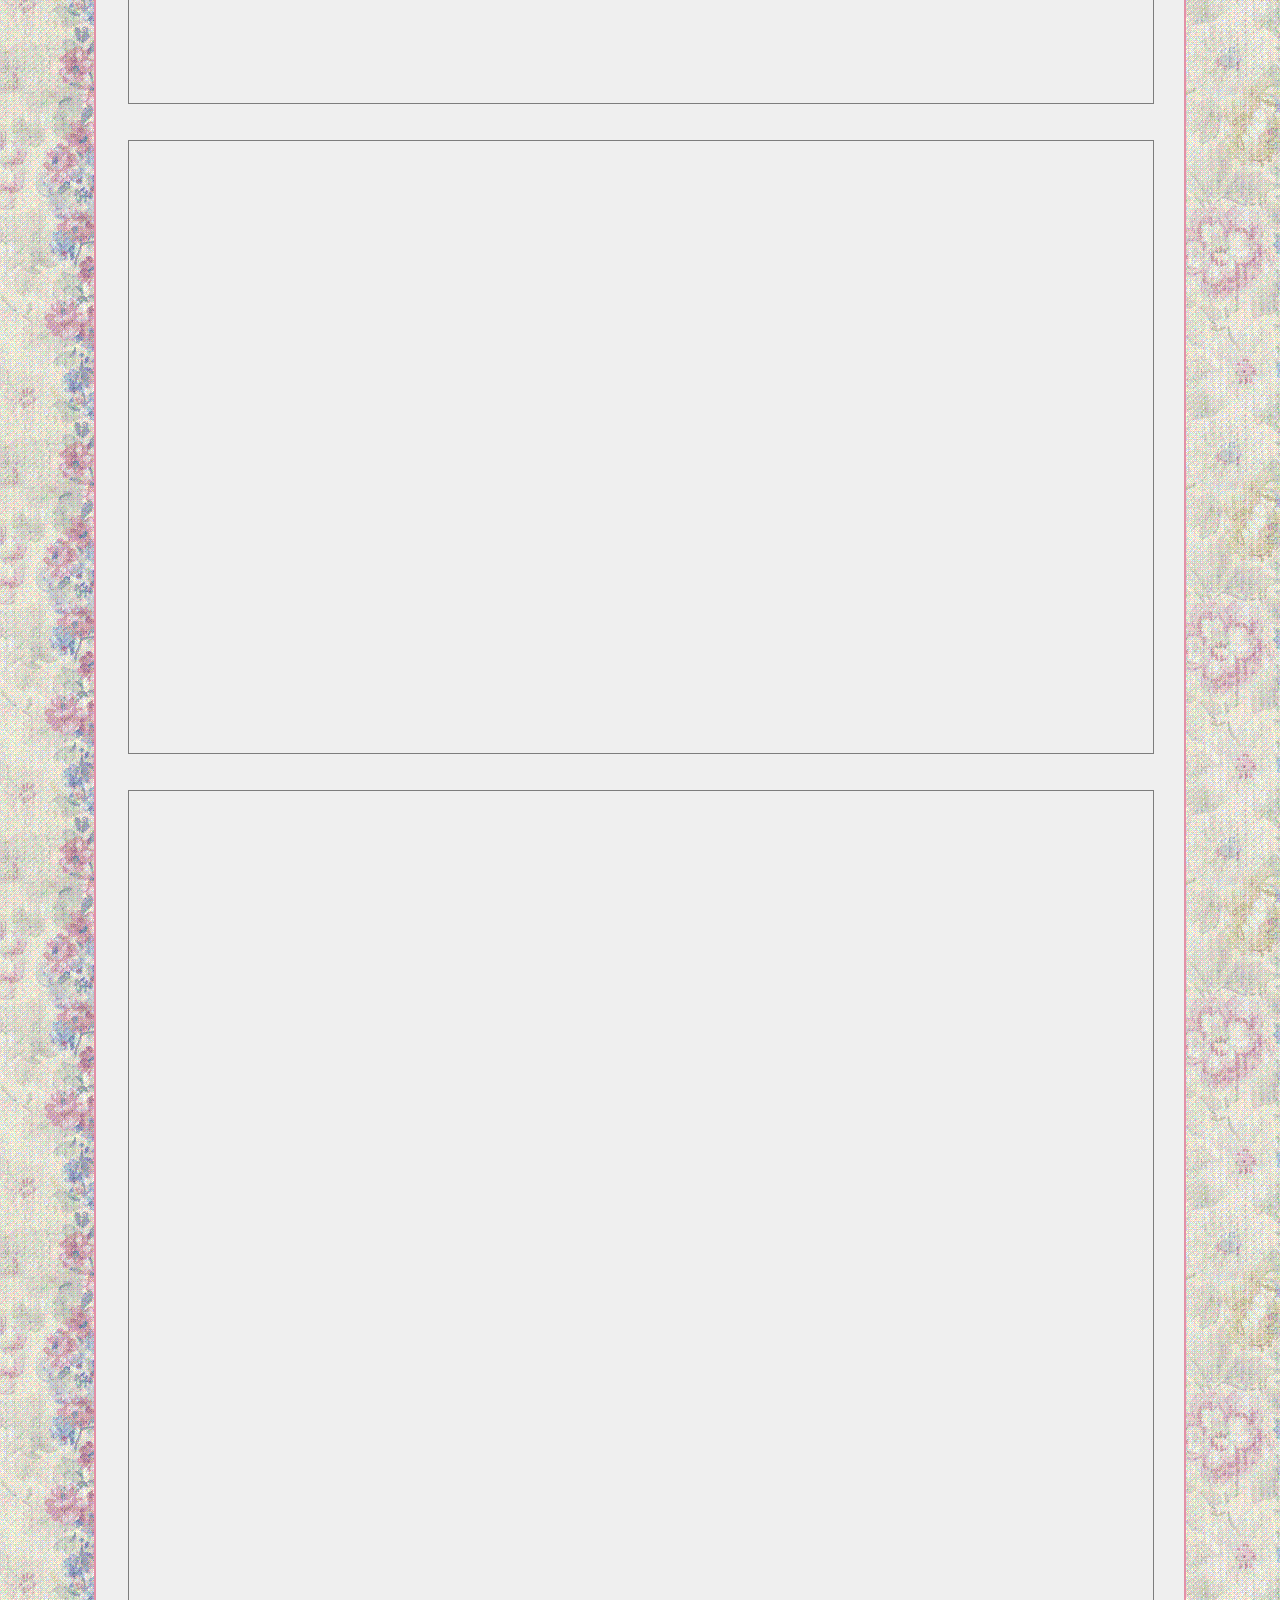
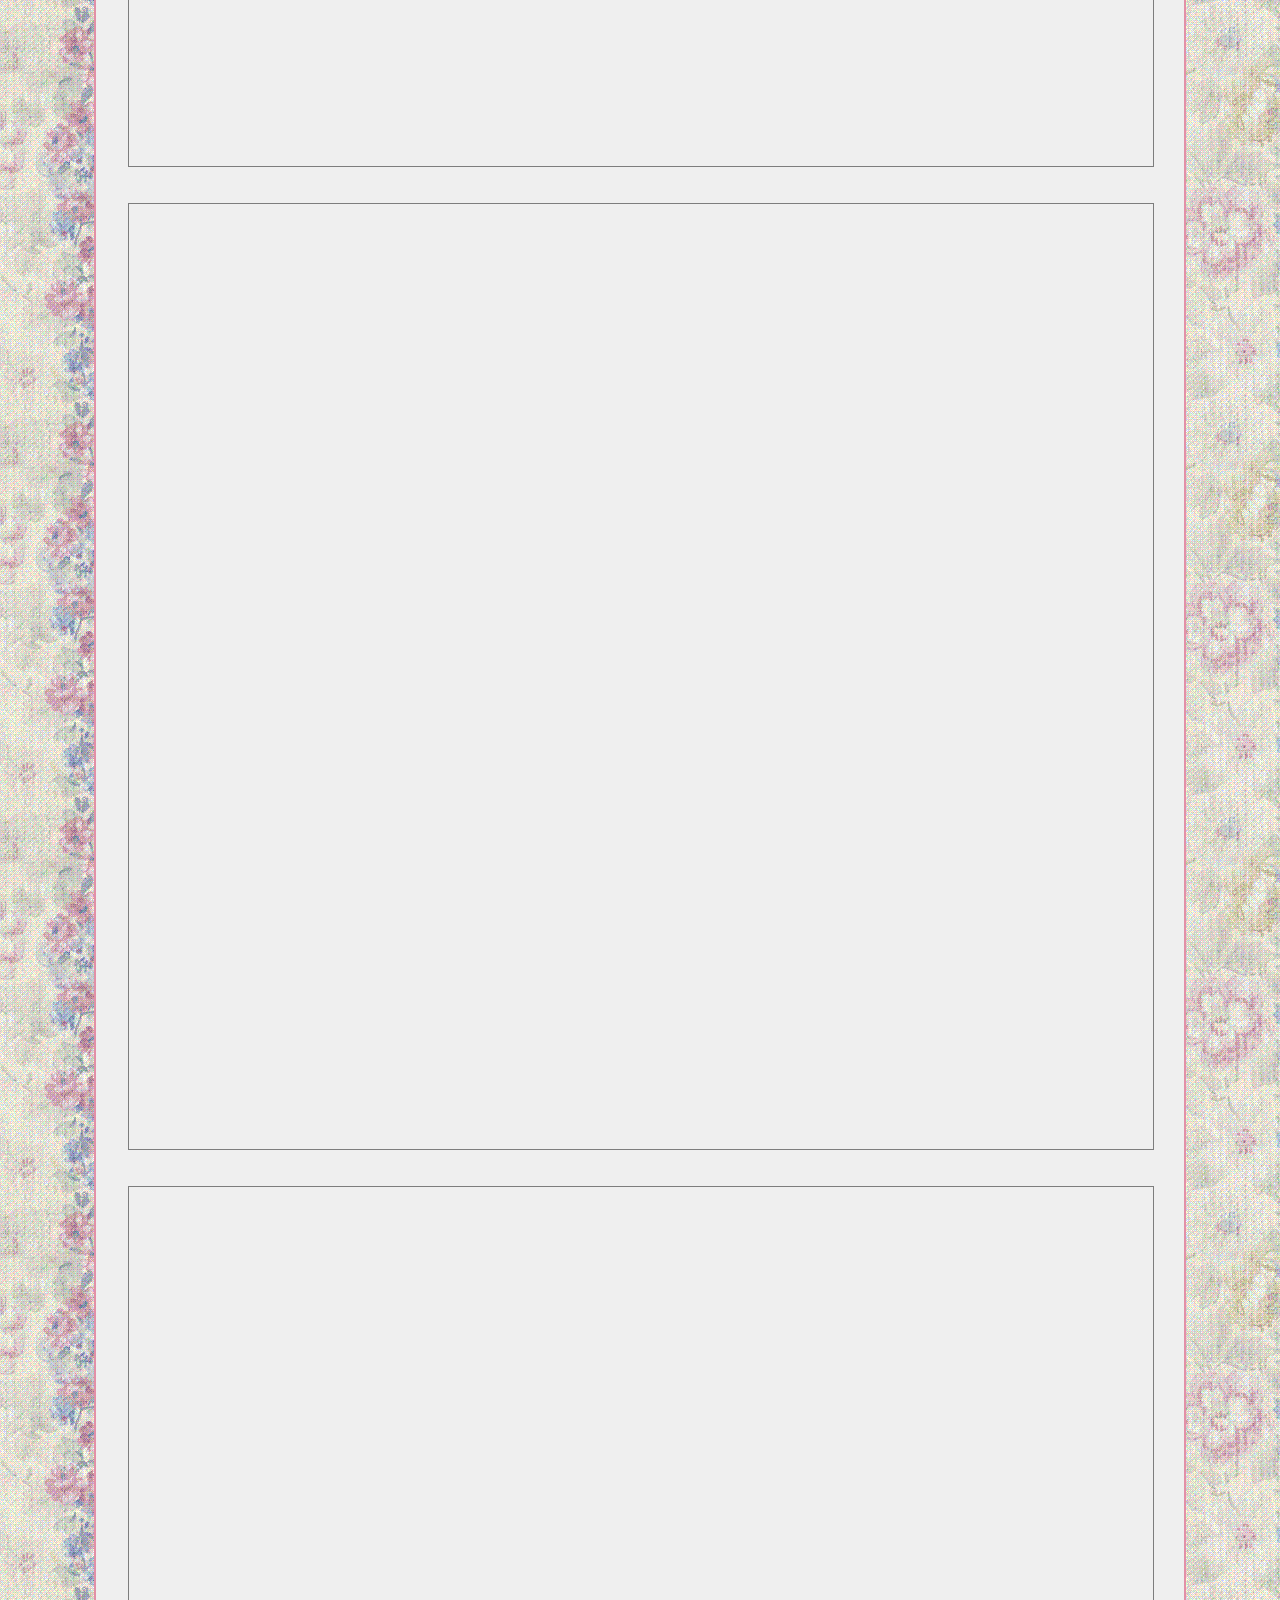
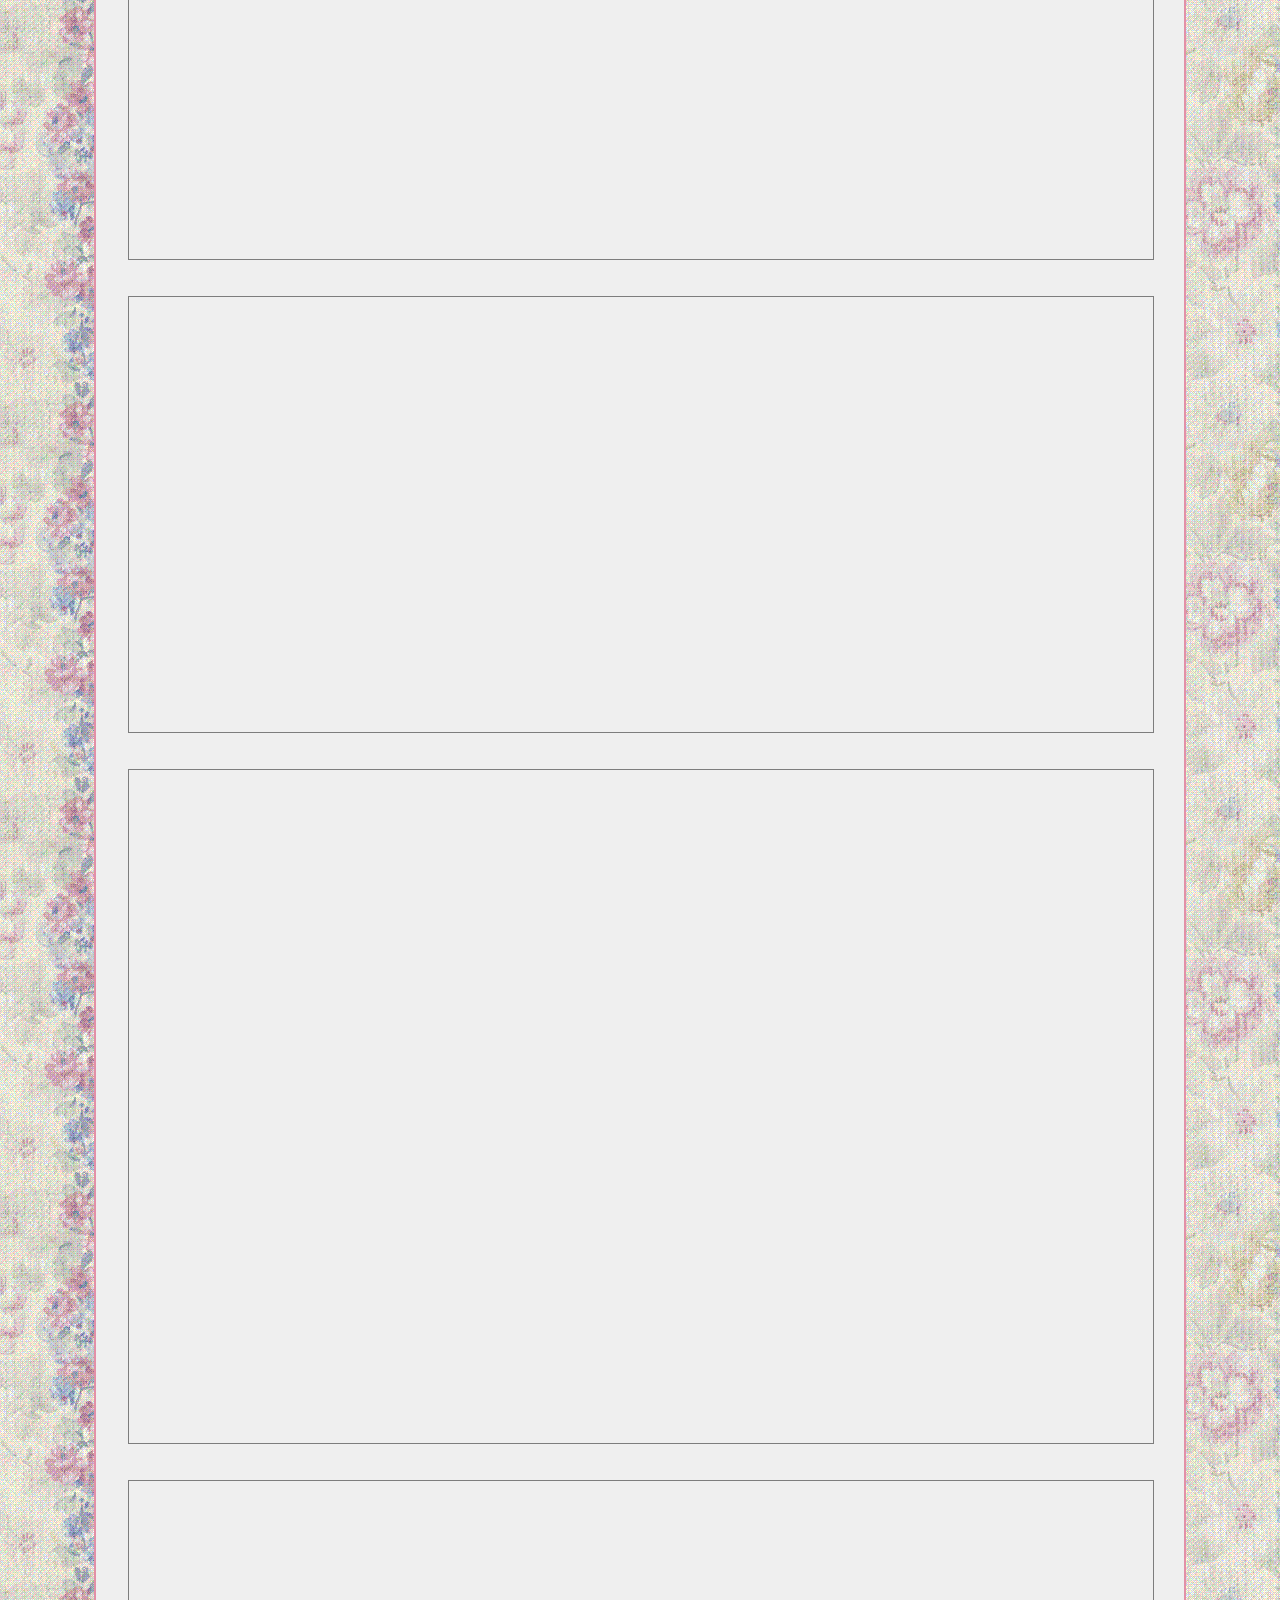
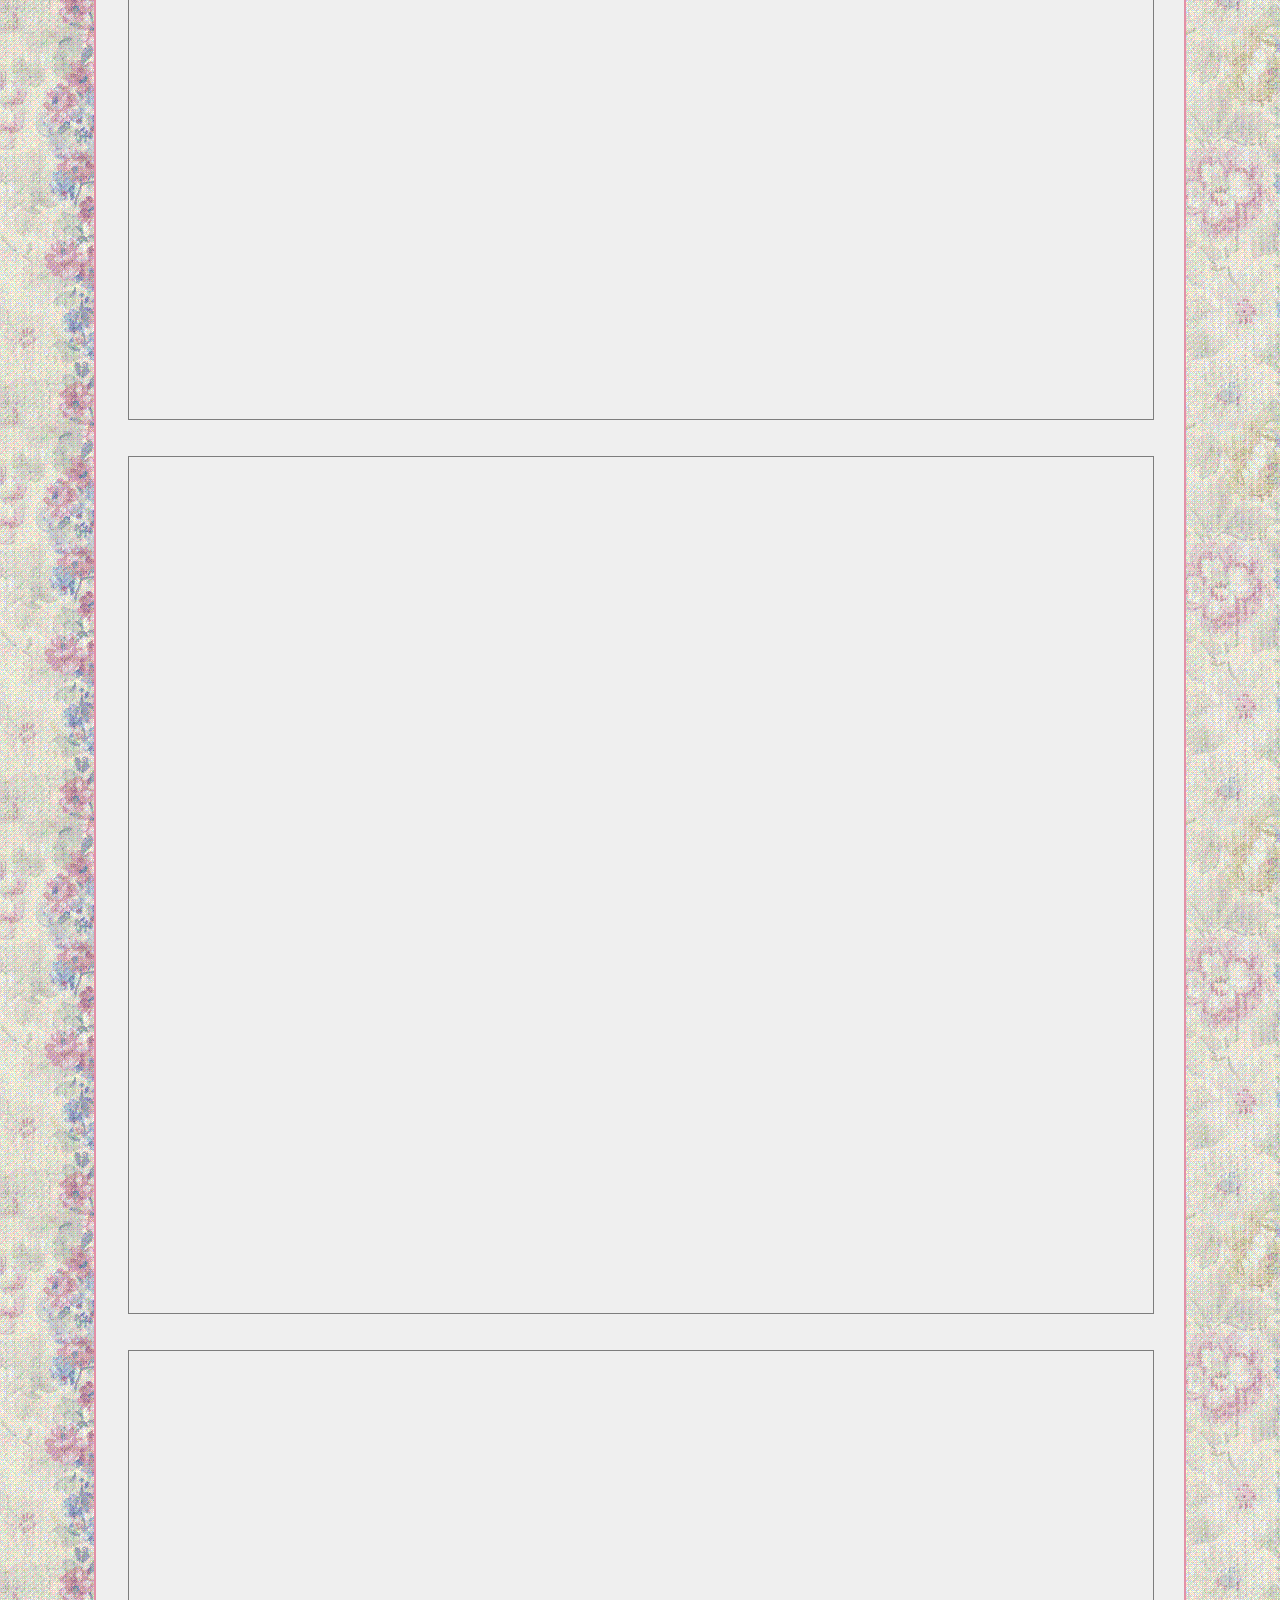
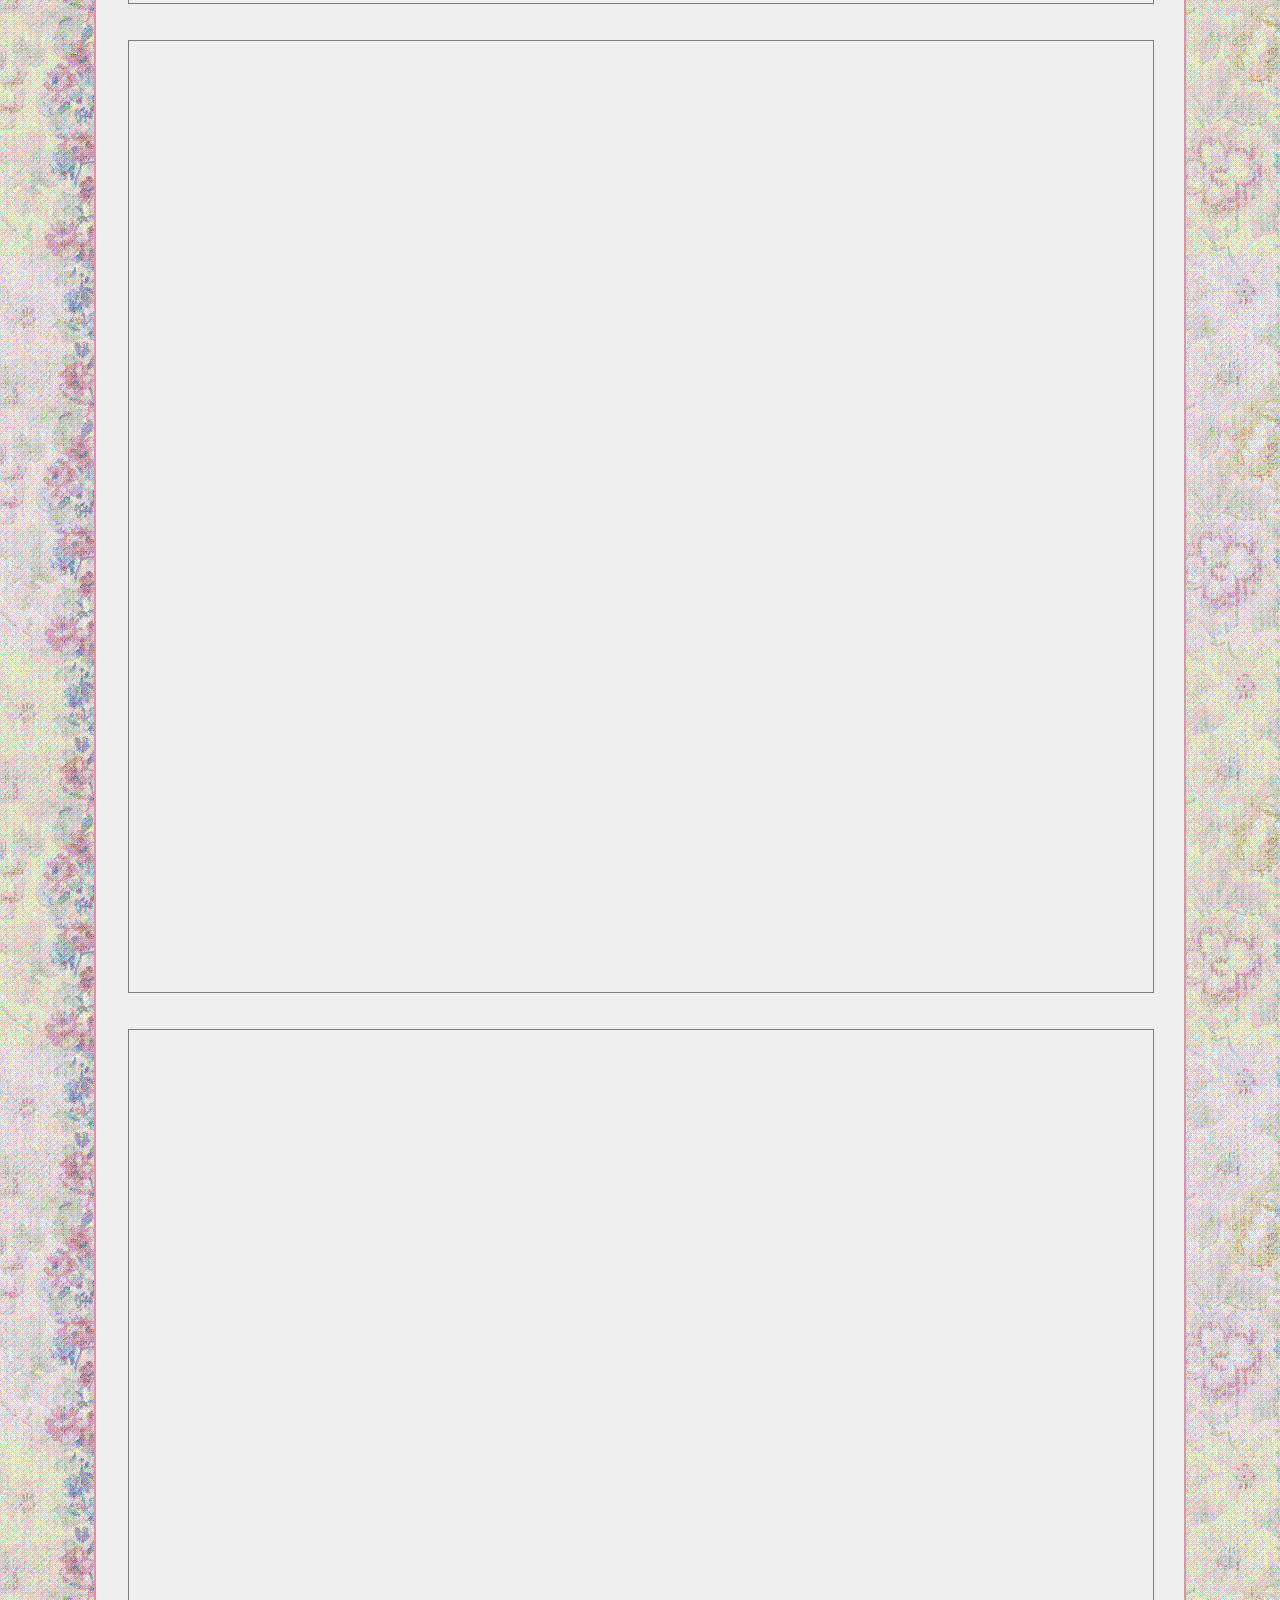
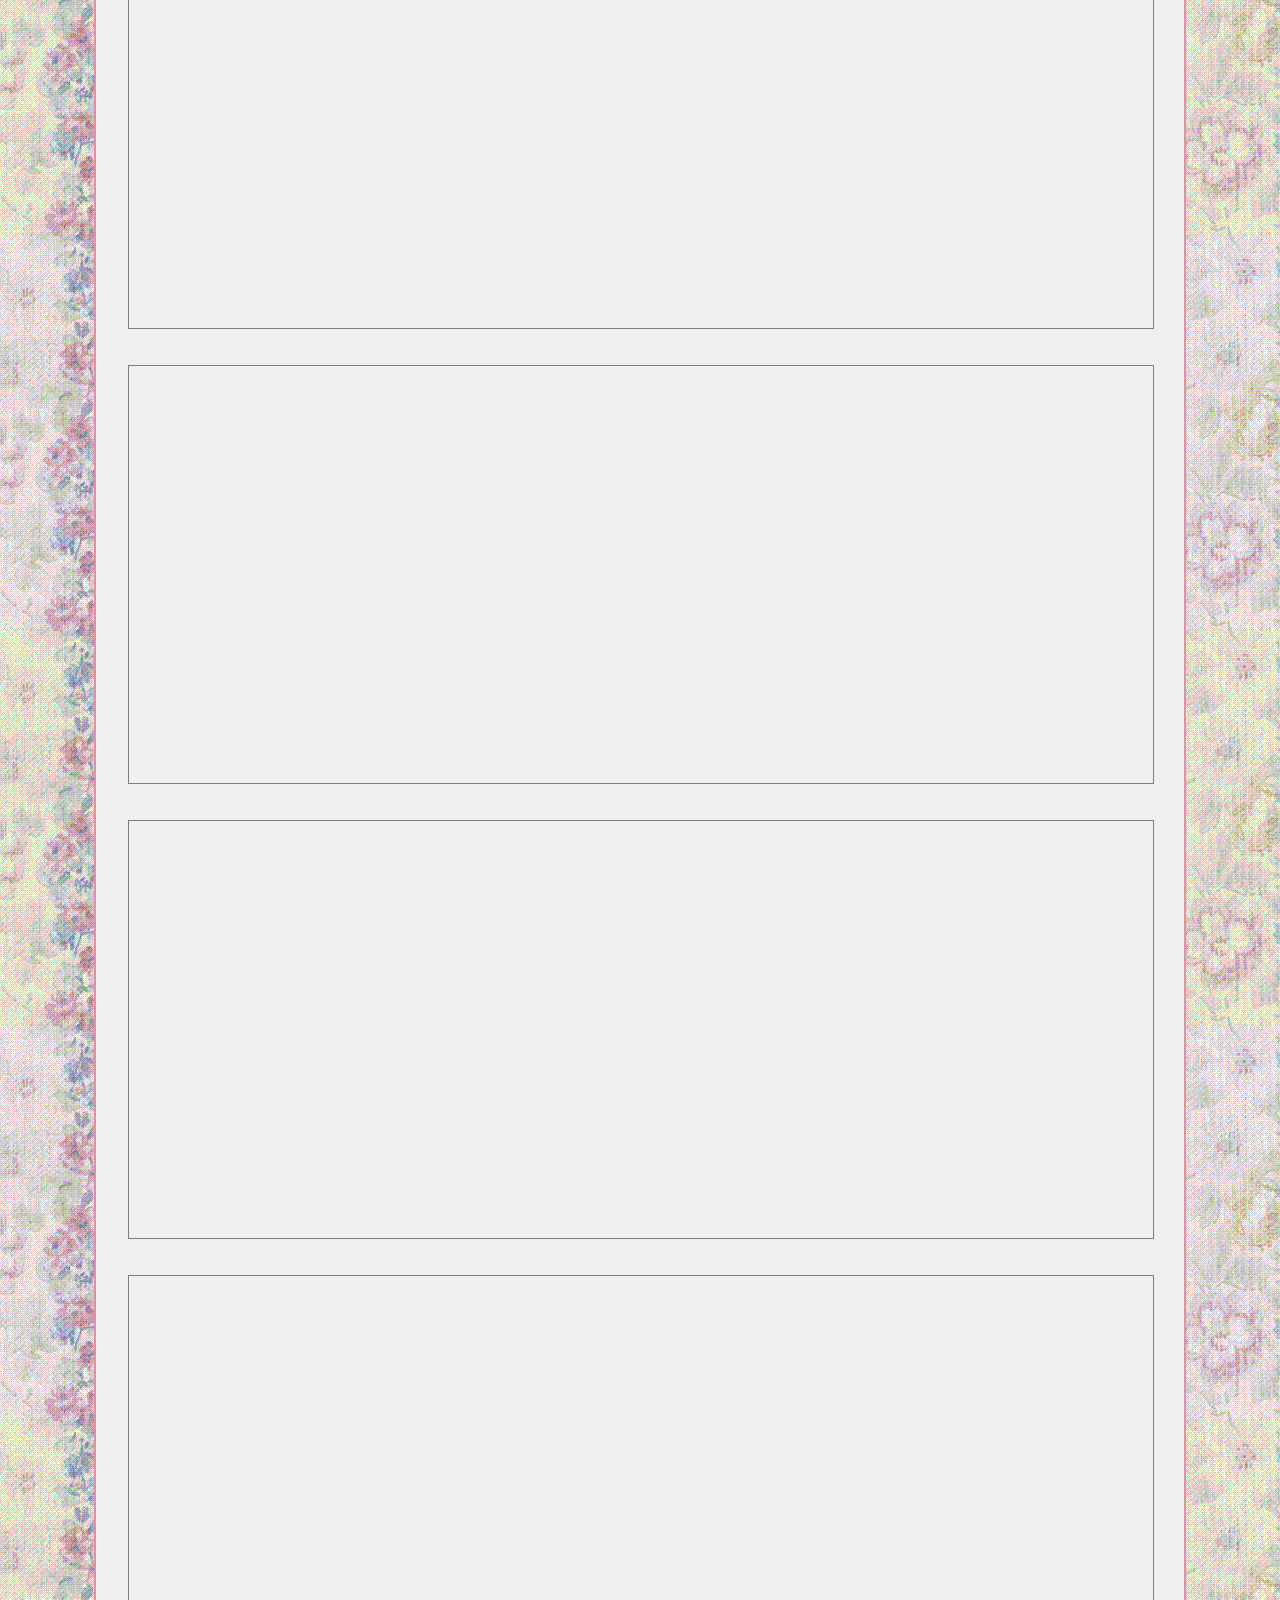
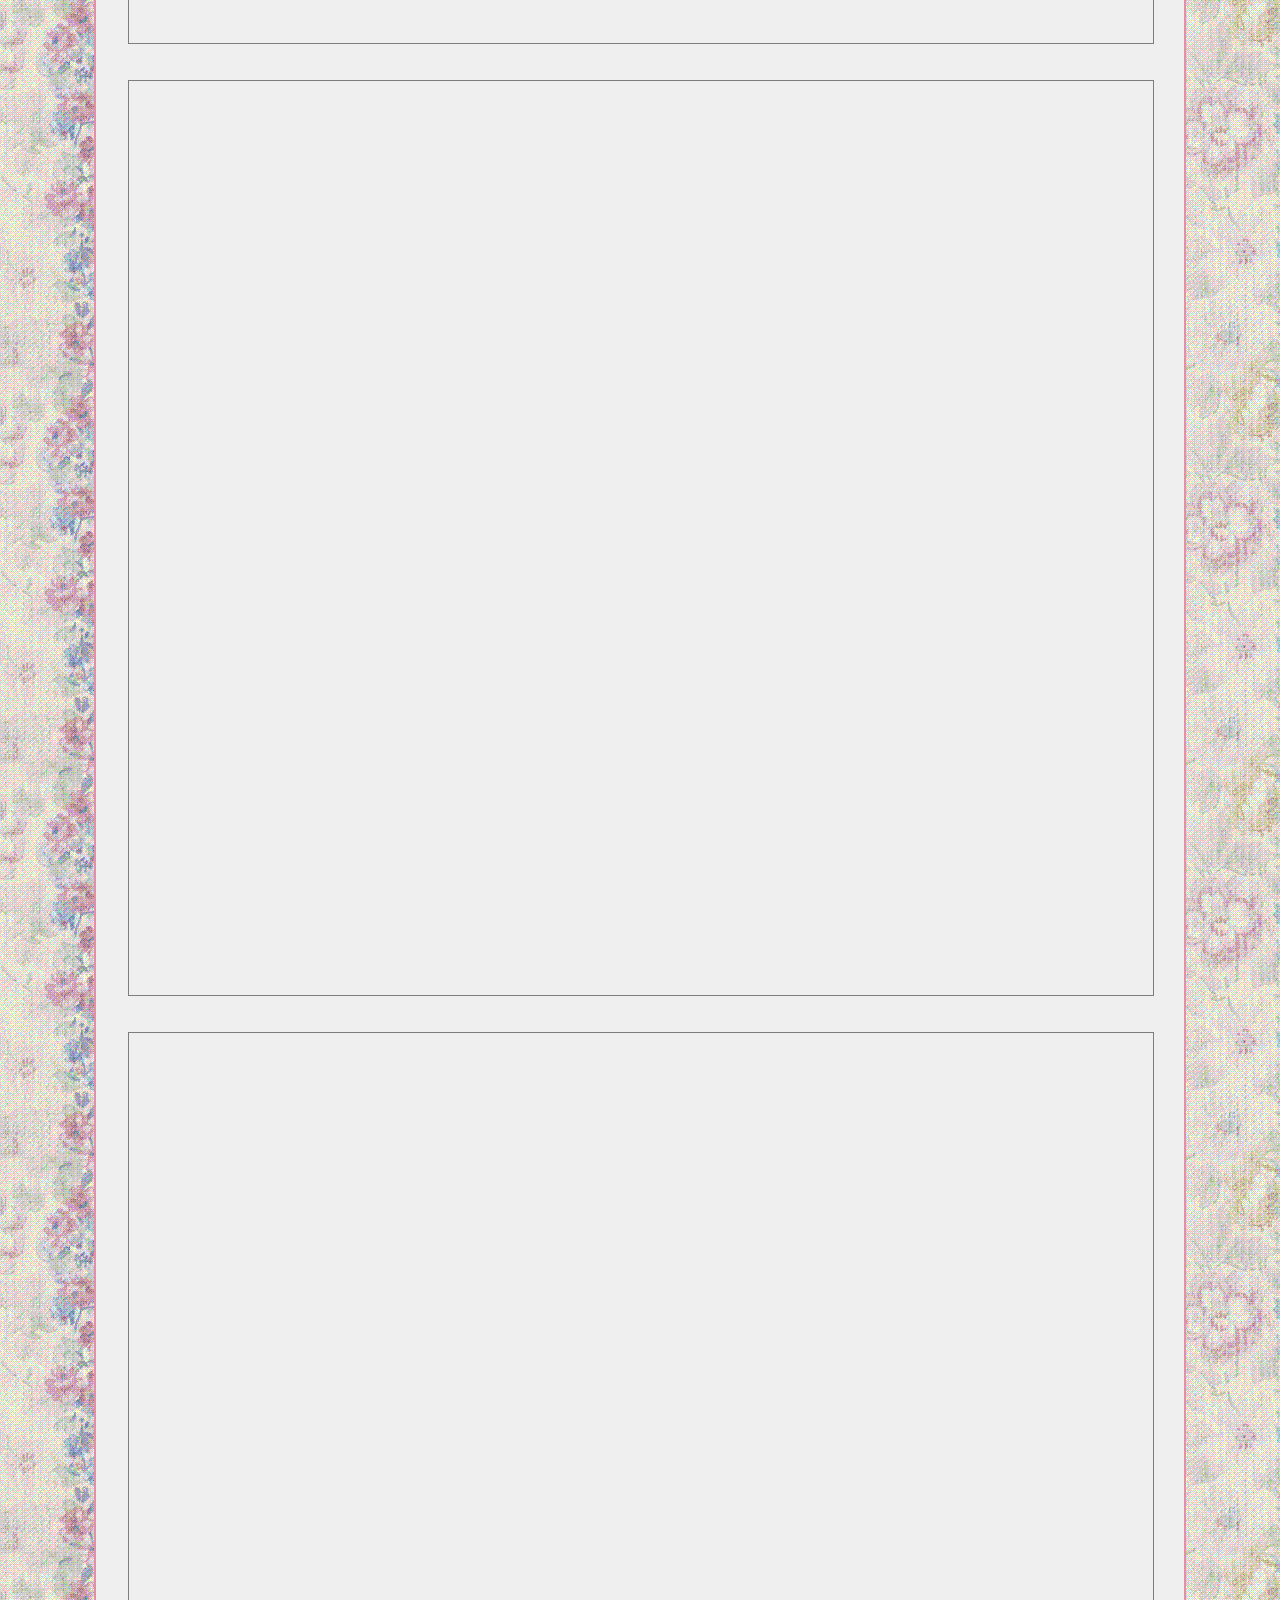
==== commit 22636901: "Fix paths in the inline CSS url functions" ====
--- a/02-html-updated/index.html
+++ b/02-html-updated/index.html
@@ -8,7 +8,7 @@
 /* Element defaults */
 html {
   background-color: #efefef;
-  background-image: url('../img/bg_wallpaper.png');
+  background-image: url('img/bg_wallpaper.png');
   color: #666;
   font-family: Helvetica, "Trebuchet MS", Verdana, Arial;
   font-size: 100%;
@@ -90,7 +90,7 @@
   height: 100%;
   max-width: 582px;
   max-height: 116px;
-  background-image: url('../img/logo_the_steel_meadow.png');
+  background-image: url('img/logo_the_steel_meadow.png');
   background-size: contain;
   background-repeat: no-repeat;
   /* 
